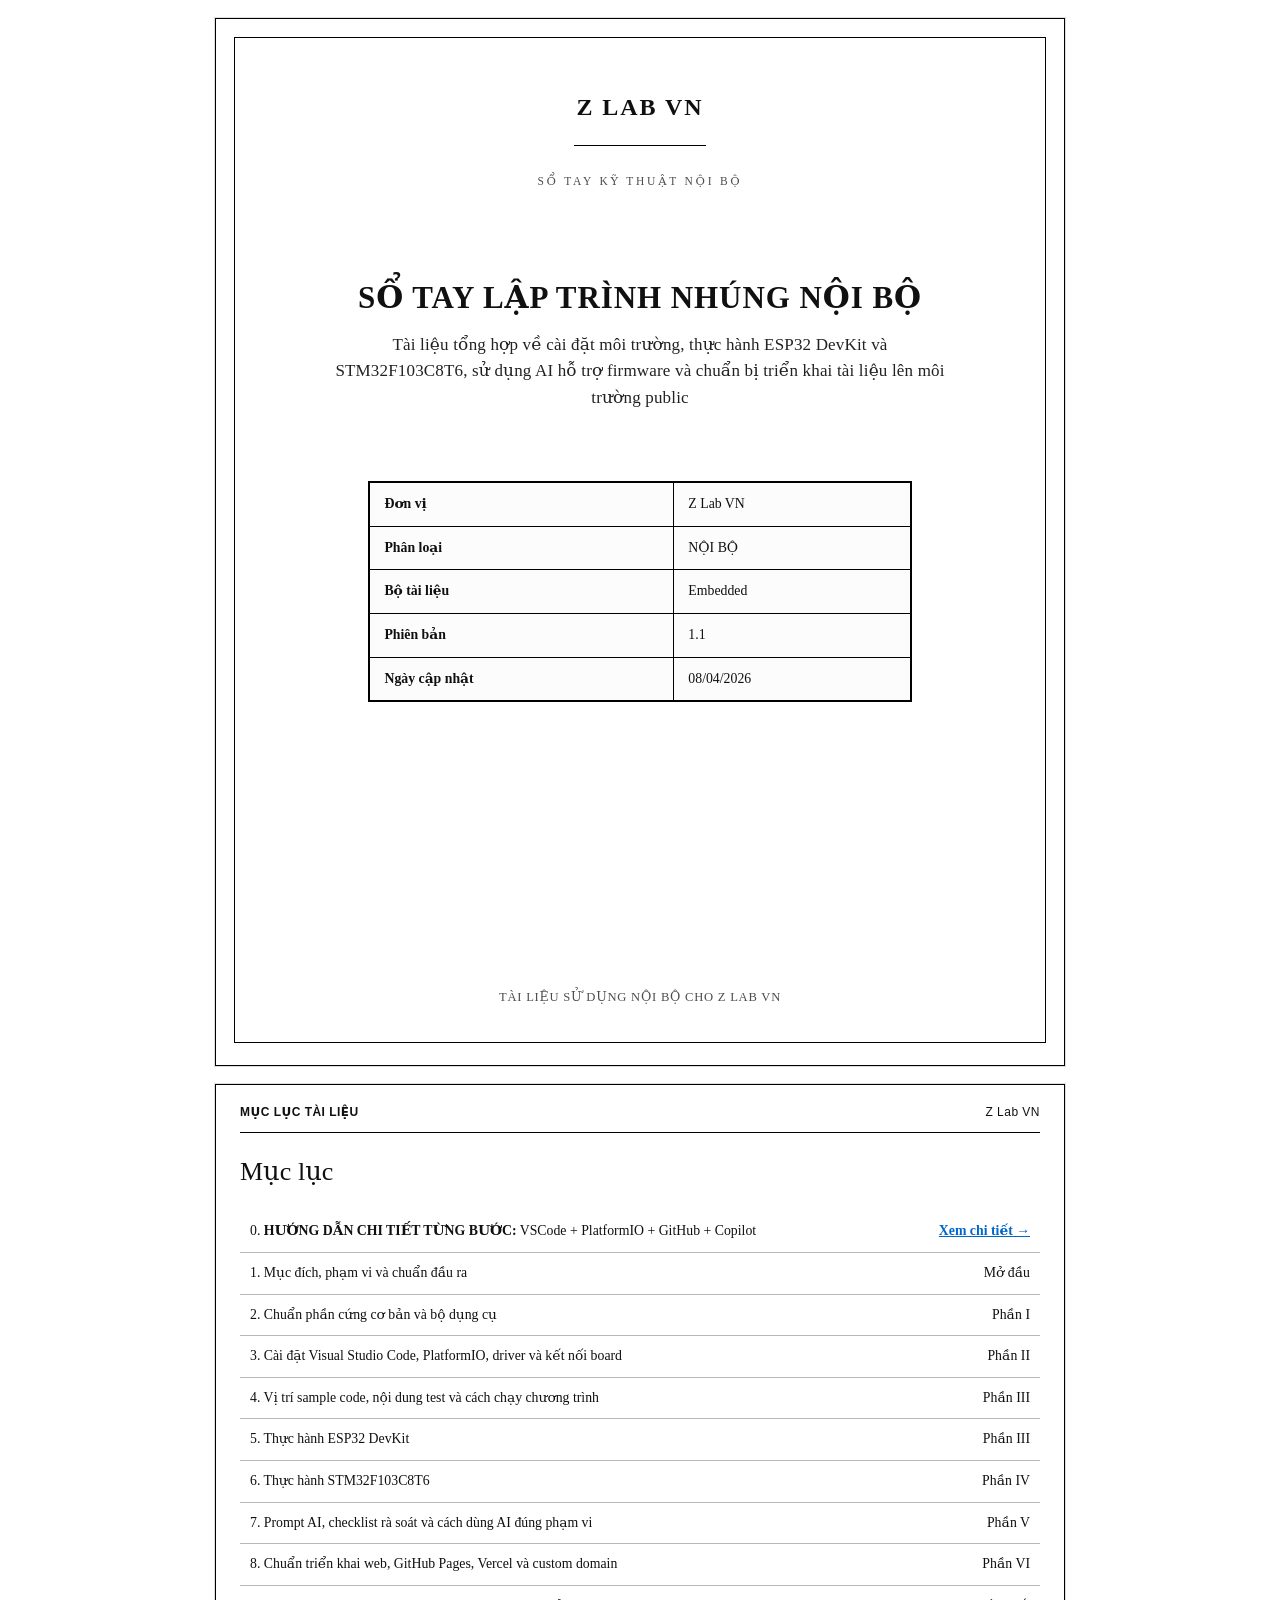
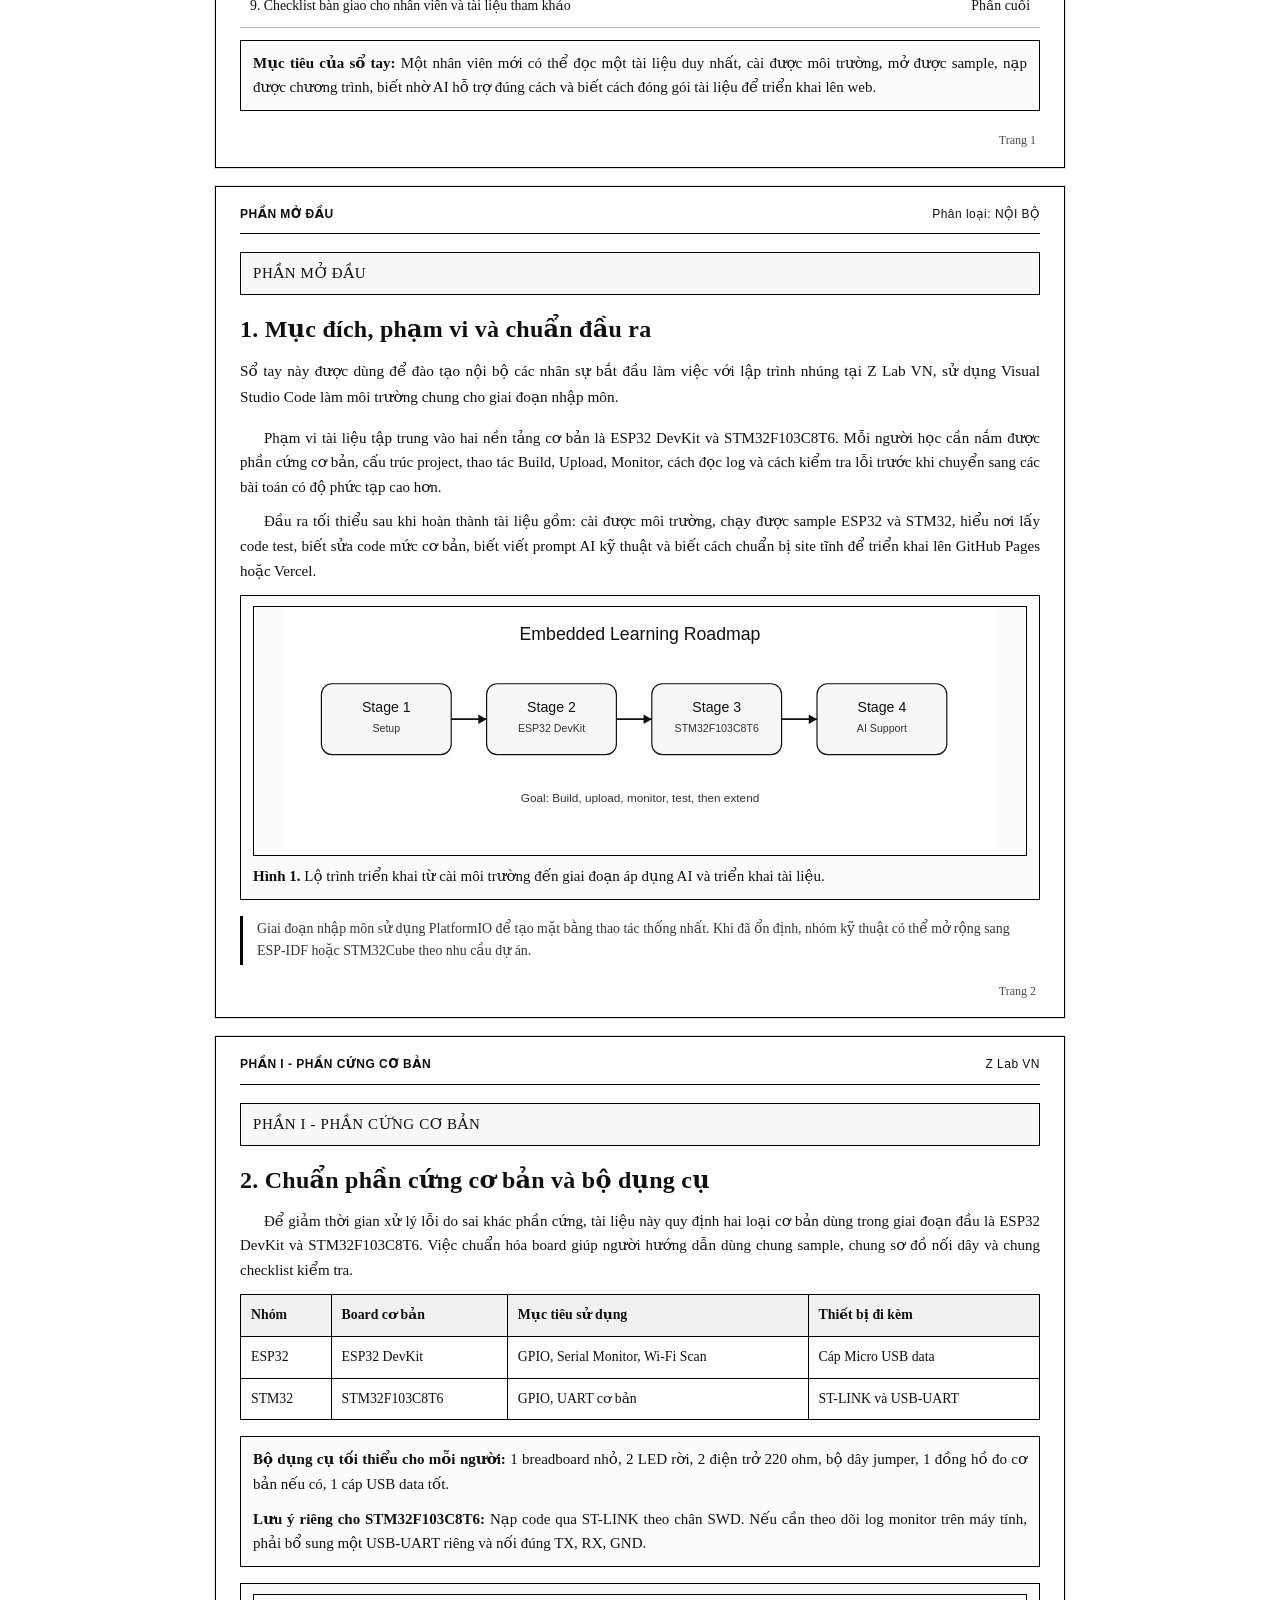
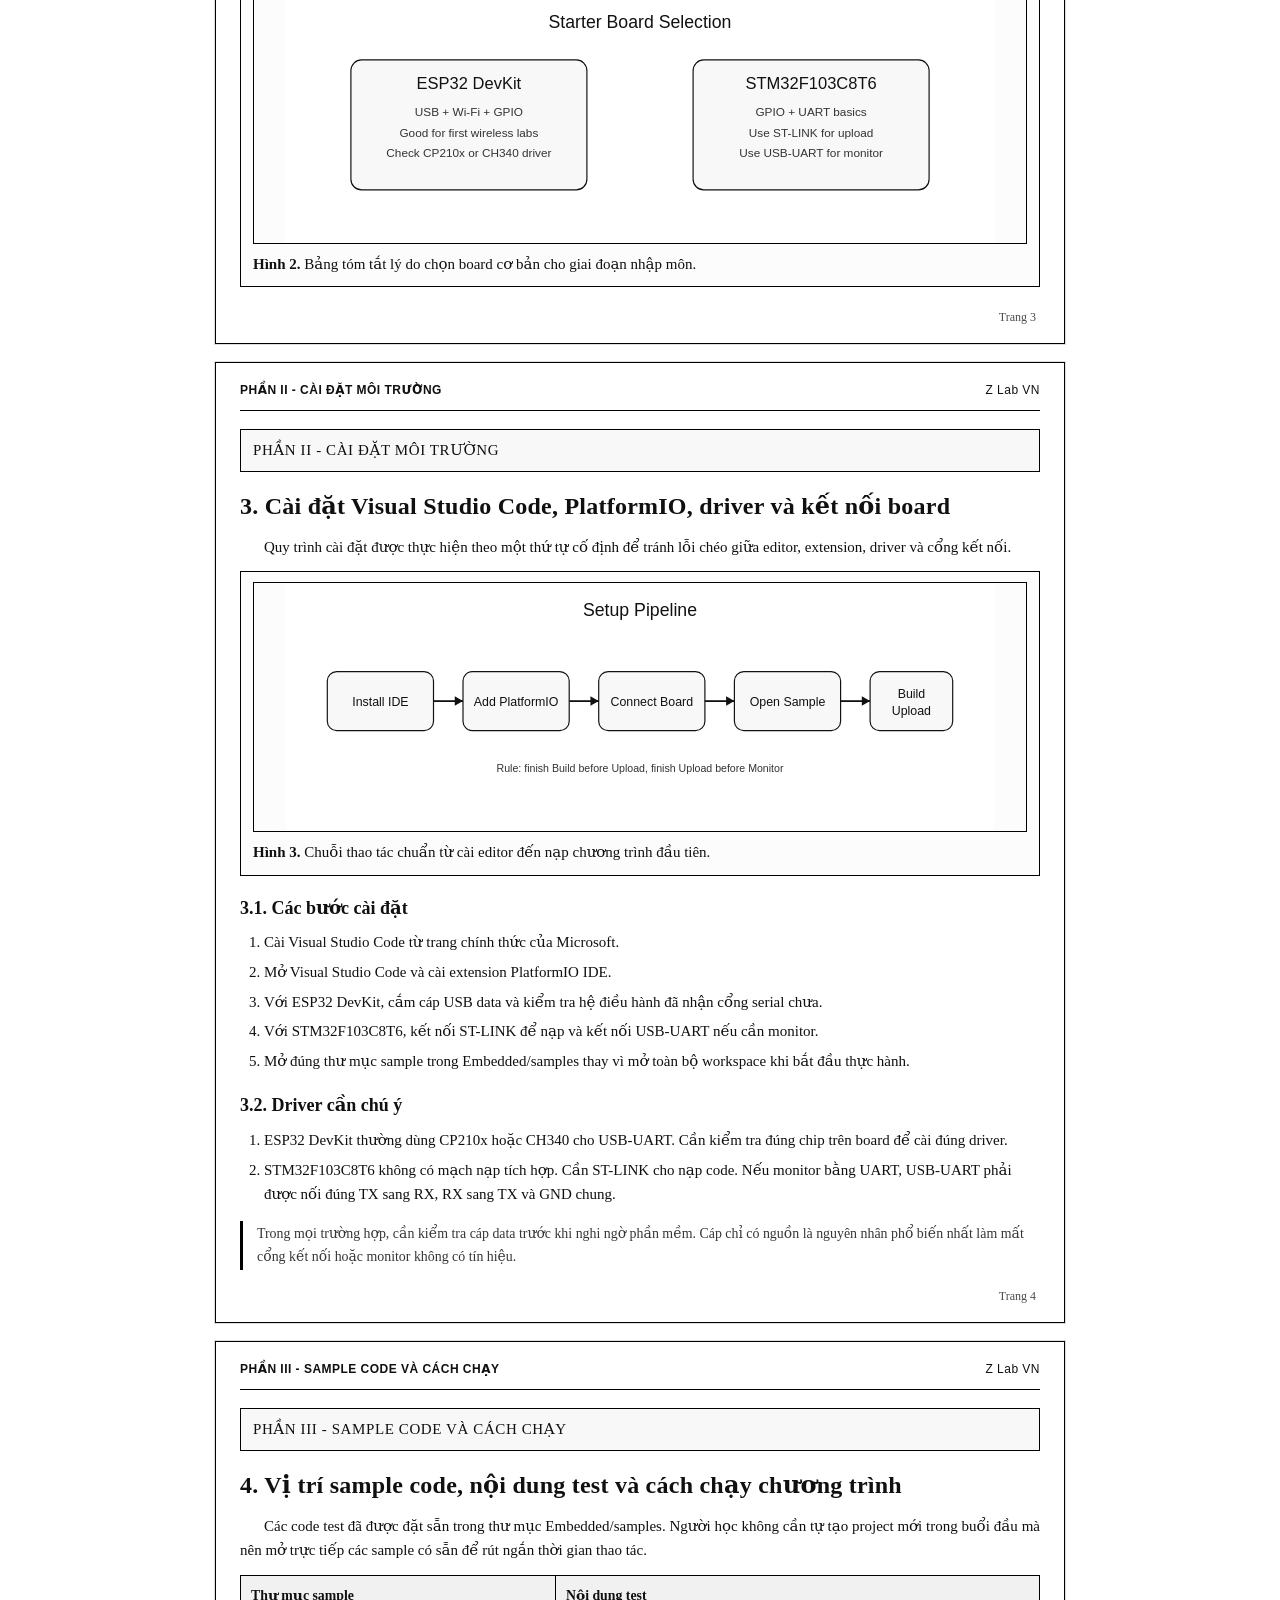
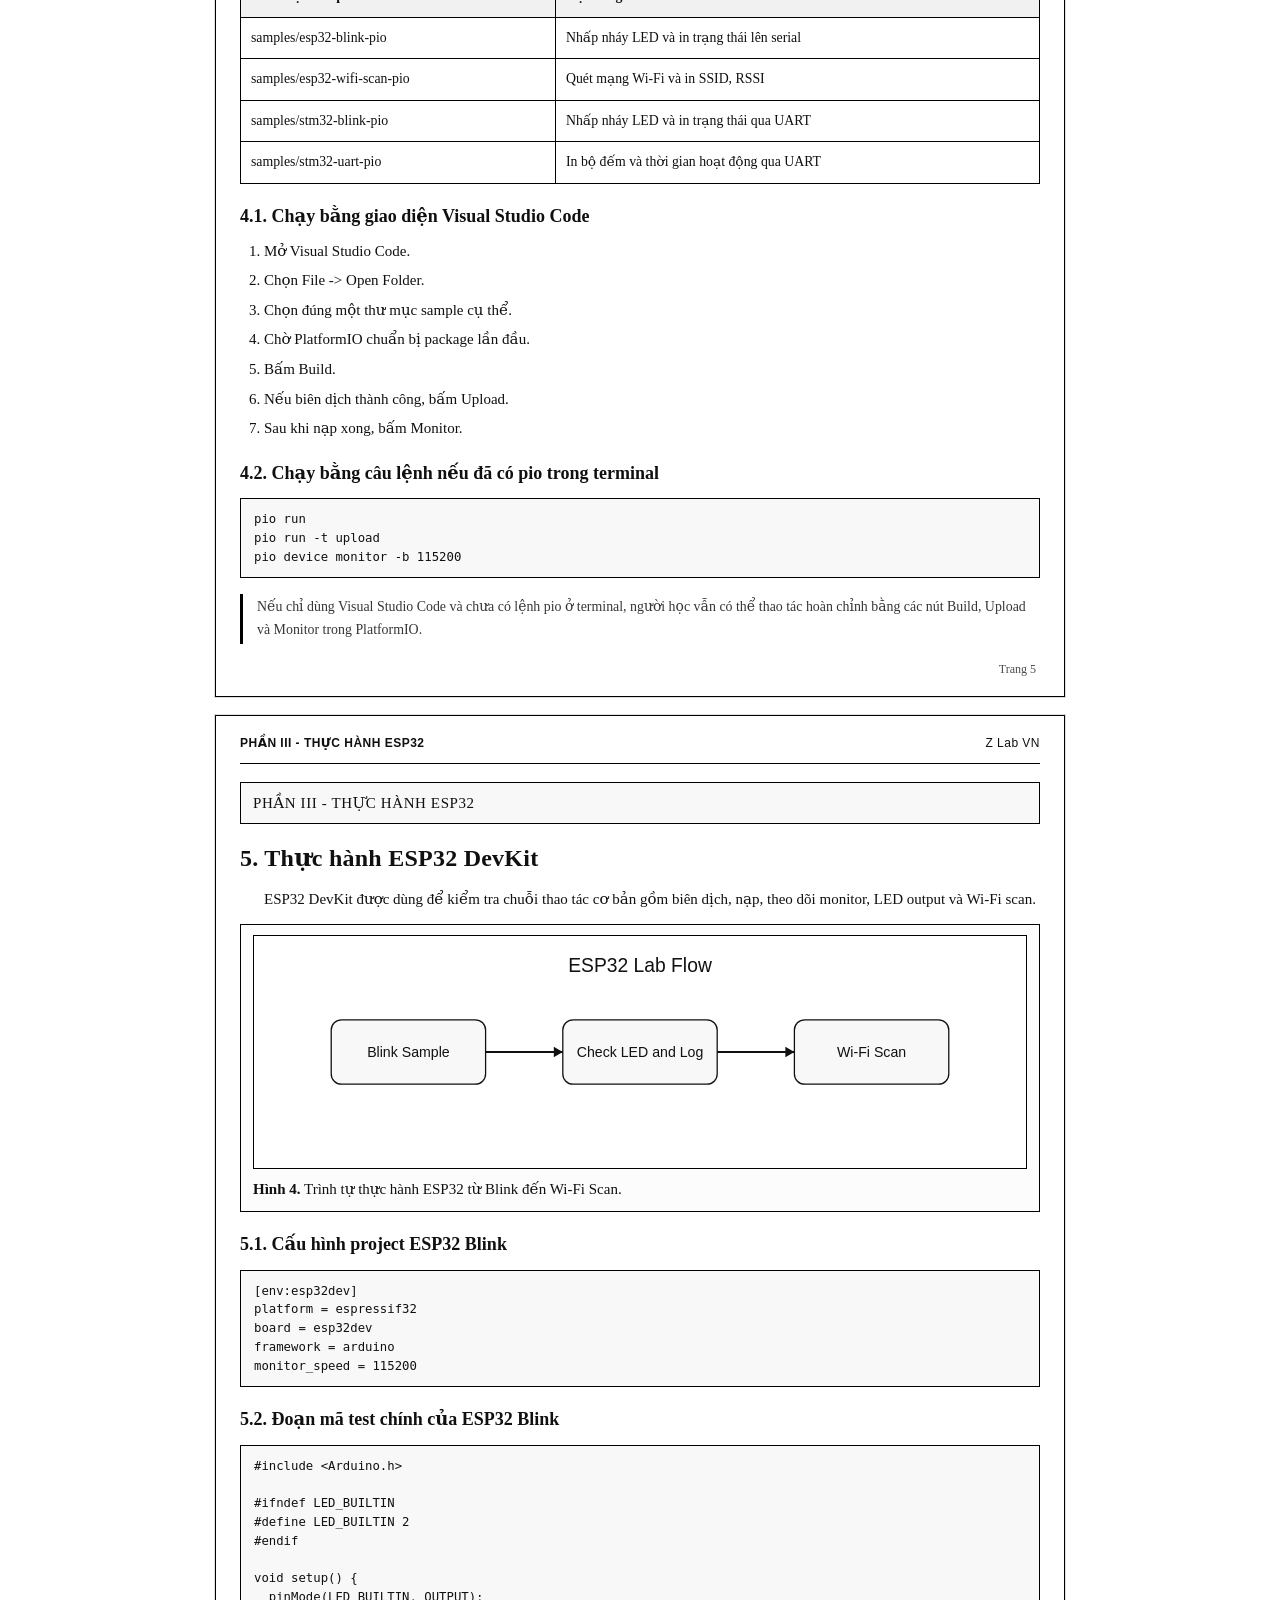
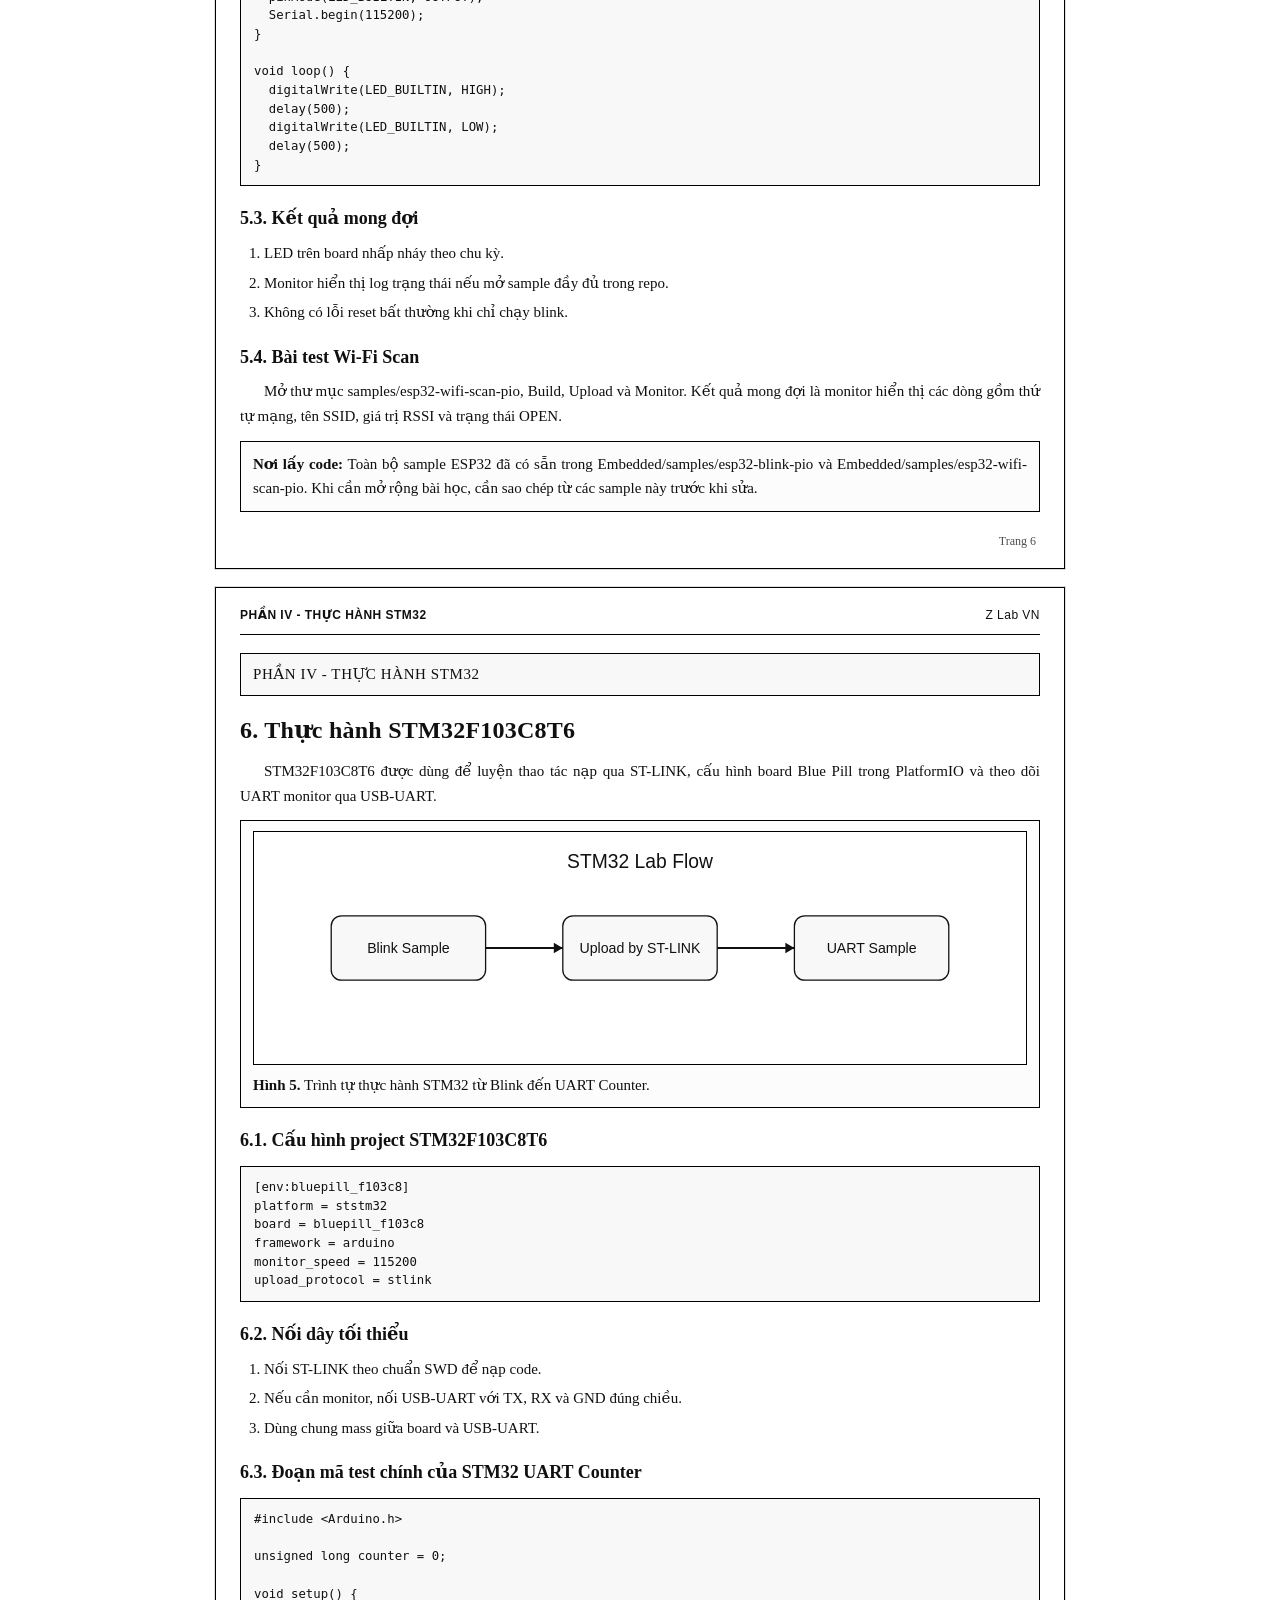
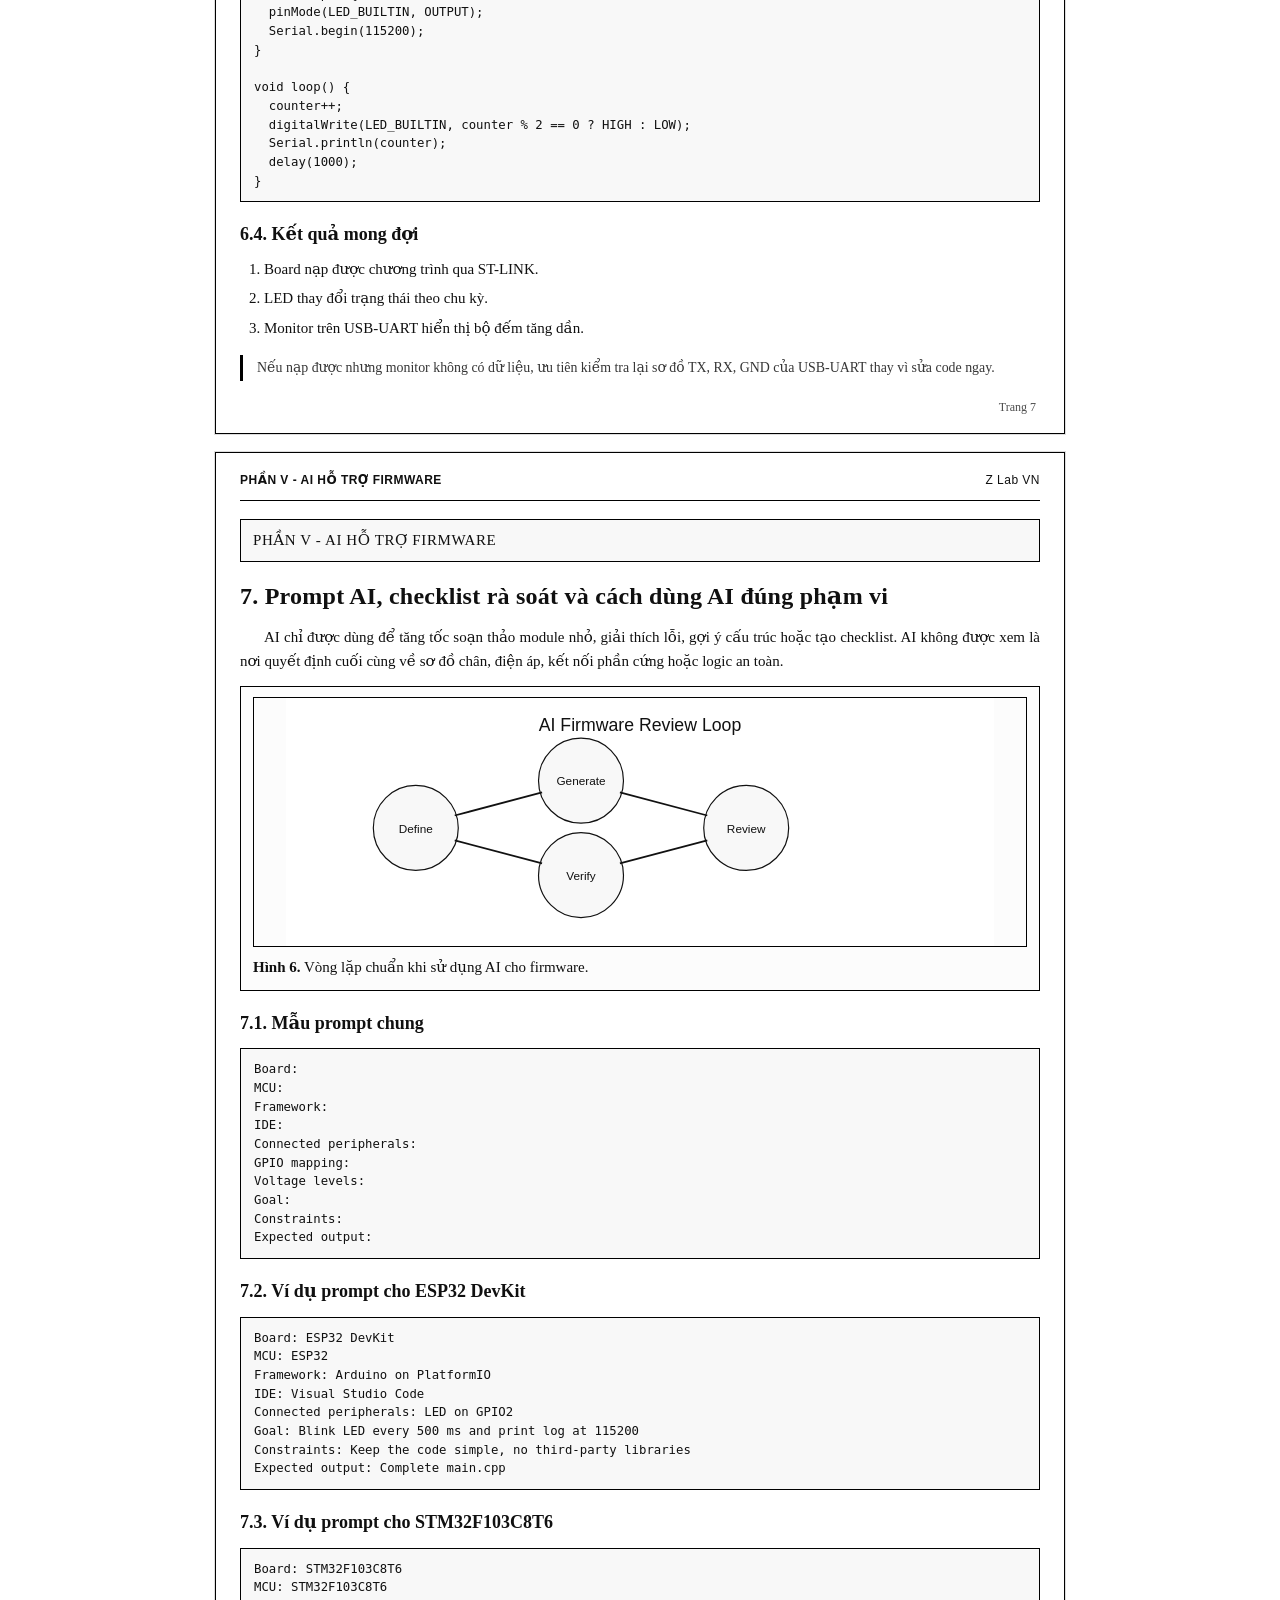
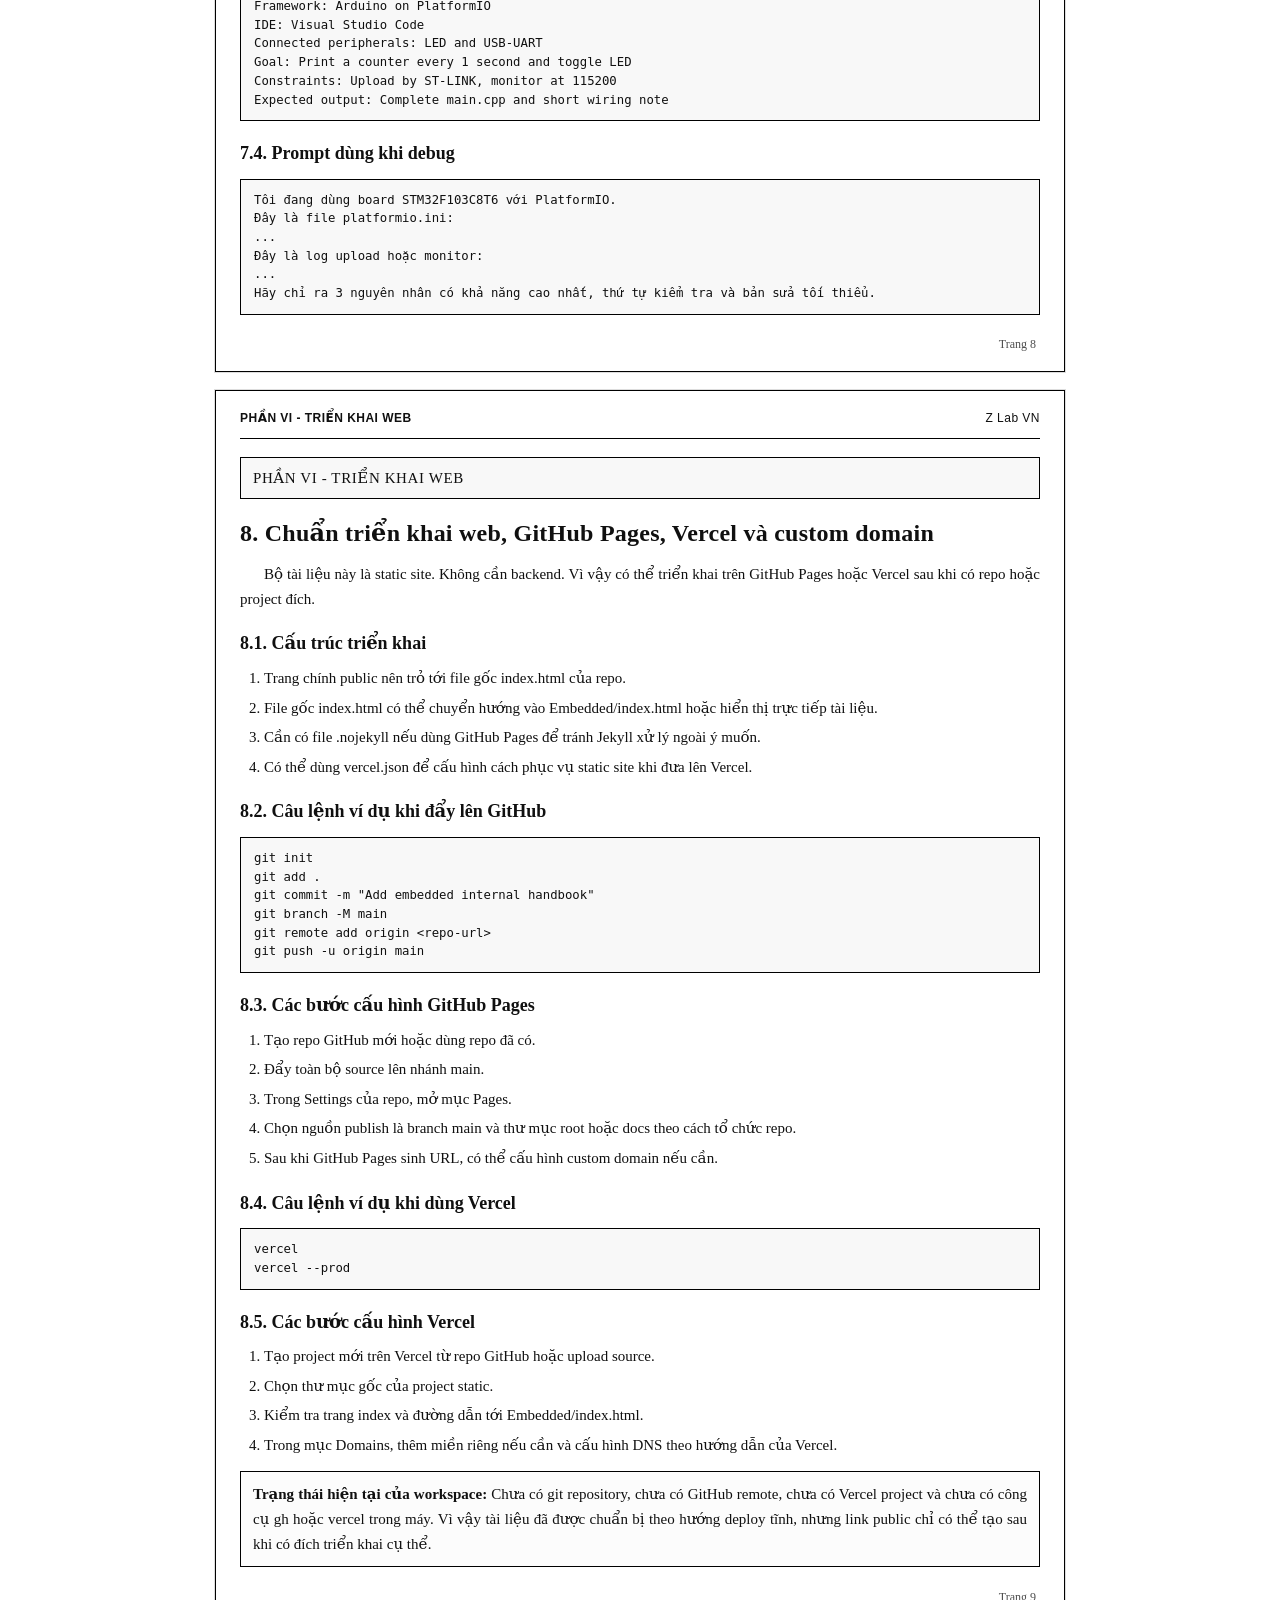
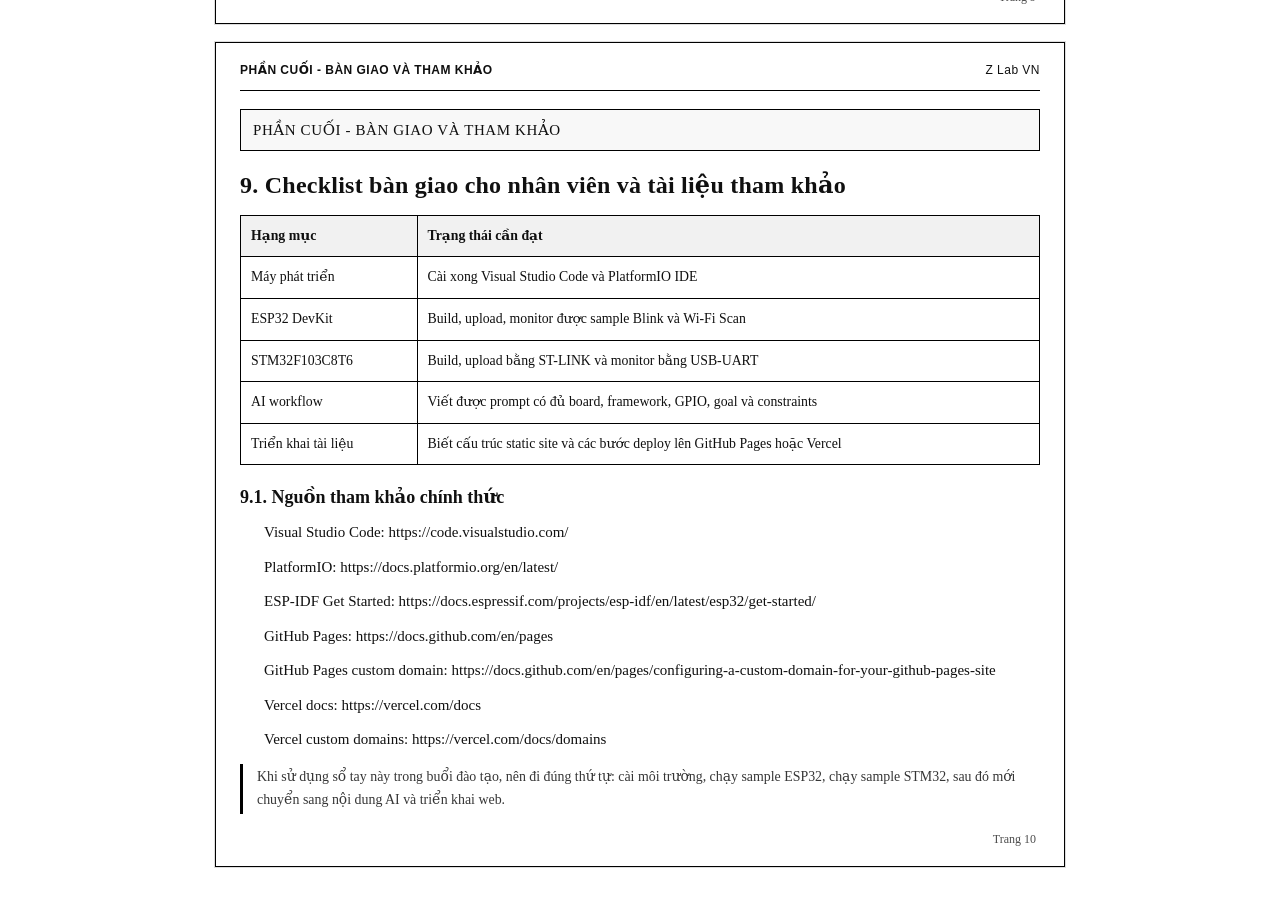
==== Embedded/index.html @ 025e67de "Add detailed step-by-step guide for VSCode, PlatformIO, GitHub, and Copilot AI setup" ====
<!DOCTYPE html>
<html lang="vi">
<head>
  <meta charset="UTF-8" />
  <meta name="viewport" content="width=device-width, initial-scale=1.0" />
  <title>Z Lab VN - Sổ tay lập trình nhúng nội bộ</title>
  <link rel="stylesheet" href="./assets/embedded-doc.css" />
</head>
<body>
  <div class="watermark">Z LAB VN | NỘI BỘ</div>
  <main class="document">
    <section class="cover">
      <div class="cover-frame">
        <div class="cover-top">
          <div class="unit">Z Lab VN</div>
          <div class="line"></div>
          <div class="cover-kicker">Sổ tay kỹ thuật nội bộ</div>
        </div>

        <h1>Sổ tay lập trình nhúng nội bộ</h1>
        <h2>Tài liệu tổng hợp về cài đặt môi trường, thực hành ESP32 DevKit và STM32F103C8T6, sử dụng AI hỗ trợ firmware và chuẩn bị triển khai tài liệu lên môi trường public</h2>

        <div class="cover-box">
          <table>
            <tr>
              <td><strong>Đơn vị</strong></td>
              <td>Z Lab VN</td>
            </tr>
            <tr>
              <td><strong>Phân loại</strong></td>
              <td>NỘI BỘ</td>
            </tr>
            <tr>
              <td><strong>Bộ tài liệu</strong></td>
              <td>Embedded</td>
            </tr>
            <tr>
              <td><strong>Phiên bản</strong></td>
              <td>1.1</td>
            </tr>
            <tr>
              <td><strong>Ngày cập nhật</strong></td>
              <td>08/04/2026</td>
            </tr>
          </table>
        </div>

        <div class="cover-footer">
          Tài liệu sử dụng nội bộ cho Z Lab VN
        </div>
      </div>
    </section>

    <section class="page">
      <div class="header">
        <div class="title">Mục lục tài liệu</div>
        <div>Z Lab VN</div>
      </div>

      <div class="toc-title">Mục lục</div>
      <table class="toc">
        <tr>
          <td>0. <strong>HƯỚNG DẪN CHI TIẾT TỪNG BƯỚC:</strong> VSCode + PlatformIO + GitHub + Copilot</td>
          <td><a href="./04-huong-dan-chi-tiet-vscode-platformio-github.html" style="color: #0066cc; text-decoration: underline;"><strong>Xem chi tiết →</strong></a></td>
        </tr>
        <tr>
          <td>1. Mục đích, phạm vi và chuẩn đầu ra</td>
          <td>Mở đầu</td>
        </tr>
        <tr>
          <td>2. Chuẩn phần cứng cơ bản và bộ dụng cụ</td>
          <td>Phần I</td>
        </tr>
        <tr>
          <td>3. Cài đặt Visual Studio Code, PlatformIO, driver và kết nối board</td>
          <td>Phần II</td>
        </tr>
        <tr>
          <td>4. Vị trí sample code, nội dung test và cách chạy chương trình</td>
          <td>Phần III</td>
        </tr>
        <tr>
          <td>5. Thực hành ESP32 DevKit</td>
          <td>Phần III</td>
        </tr>
        <tr>
          <td>6. Thực hành STM32F103C8T6</td>
          <td>Phần IV</td>
        </tr>
        <tr>
          <td>7. Prompt AI, checklist rà soát và cách dùng AI đúng phạm vi</td>
          <td>Phần V</td>
        </tr>
        <tr>
          <td>8. Chuẩn triển khai web, GitHub Pages, Vercel và custom domain</td>
          <td>Phần VI</td>
        </tr>
        <tr>
          <td>9. Checklist bàn giao cho nhân viên và tài liệu tham khảo</td>
          <td>Phần cuối</td>
        </tr>
      </table>

      <div class="summary-box">
        <p><strong>Mục tiêu của sổ tay:</strong> Một nhân viên mới có thể đọc một tài liệu duy nhất, cài được môi trường, mở được sample, nạp được chương trình, biết nhờ AI hỗ trợ đúng cách và biết cách đóng gói tài liệu để triển khai lên web.</p>
      </div>
    </section>

    <section class="page">
      <div class="header">
        <div class="title">Phần mở đầu</div>
        <div>Phân loại: NỘI BỘ</div>
      </div>

      <div class="section-band">Phần mở đầu</div>

      <h2>1. Mục đích, phạm vi và chuẩn đầu ra</h2>
      <p class="lead">Sổ tay này được dùng để đào tạo nội bộ các nhân sự bắt đầu làm việc với lập trình nhúng tại Z Lab VN, sử dụng Visual Studio Code làm môi trường chung cho giai đoạn nhập môn.</p>
      <p>Phạm vi tài liệu tập trung vào hai nền tảng cơ bản là ESP32 DevKit và STM32F103C8T6. Mỗi người học cần nắm được phần cứng cơ bản, cấu trúc project, thao tác Build, Upload, Monitor, cách đọc log và cách kiểm tra lỗi trước khi chuyển sang các bài toán có độ phức tạp cao hơn.</p>
      <p>Đầu ra tối thiểu sau khi hoàn thành tài liệu gồm: cài được môi trường, chạy được sample ESP32 và STM32, hiểu nơi lấy code test, biết sửa code mức cơ bản, biết viết prompt AI kỹ thuật và biết cách chuẩn bị site tĩnh để triển khai lên GitHub Pages hoặc Vercel.</p>

      <div class="figure-box">
        <img src="./assets/figures/embedded-system-roadmap.svg" alt="Embedded learning roadmap" />
        <p><strong>Hình 1.</strong> Lộ trình triển khai từ cài môi trường đến giai đoạn áp dụng AI và triển khai tài liệu.</p>
      </div>

      <div class="note">
        Giai đoạn nhập môn sử dụng PlatformIO để tạo mặt bằng thao tác thống nhất. Khi đã ổn định, nhóm kỹ thuật có thể mở rộng sang ESP-IDF hoặc STM32Cube theo nhu cầu dự án.
      </div>
    </section>

    <section class="page">
      <div class="header">
        <div class="title">Phần I - Phần cứng cơ bản</div>
        <div>Z Lab VN</div>
      </div>

      <div class="section-band">Phần I - Phần cứng cơ bản</div>

      <h2>2. Chuẩn phần cứng cơ bản và bộ dụng cụ</h2>
      <p>Để giảm thời gian xử lý lỗi do sai khác phần cứng, tài liệu này quy định hai loại cơ bản dùng trong giai đoạn đầu là ESP32 DevKit và STM32F103C8T6. Việc chuẩn hóa board giúp người hướng dẫn dùng chung sample, chung sơ đồ nối dây và chung checklist kiểm tra.</p>

      <table class="table">
        <thead>
          <tr>
            <th>Nhóm</th>
            <th>Board cơ bản</th>
            <th>Mục tiêu sử dụng</th>
            <th>Thiết bị đi kèm</th>
          </tr>
        </thead>
        <tbody>
          <tr>
            <td>ESP32</td>
            <td>ESP32 DevKit</td>
            <td>GPIO, Serial Monitor, Wi-Fi Scan</td>
            <td>Cáp Micro USB data</td>
          </tr>
          <tr>
            <td>STM32</td>
            <td>STM32F103C8T6</td>
            <td>GPIO, UART cơ bản</td>
            <td>ST-LINK và USB-UART</td>
          </tr>
        </tbody>
      </table>

      <div class="summary-box">
        <p><strong>Bộ dụng cụ tối thiểu cho mỗi người:</strong> 1 breadboard nhỏ, 2 LED rời, 2 điện trở 220 ohm, bộ dây jumper, 1 đồng hồ đo cơ bản nếu có, 1 cáp USB data tốt.</p>
        <p><strong>Lưu ý riêng cho STM32F103C8T6:</strong> Nạp code qua ST-LINK theo chân SWD. Nếu cần theo dõi log monitor trên máy tính, phải bổ sung một USB-UART riêng và nối đúng TX, RX, GND.</p>
      </div>

      <div class="figure-box">
        <img src="./assets/figures/board-selection-matrix.svg" alt="Starter board selection" />
        <p><strong>Hình 2.</strong> Bảng tóm tắt lý do chọn board cơ bản cho giai đoạn nhập môn.</p>
      </div>
    </section>

    <section class="page">
      <div class="header">
        <div class="title">Phần II - Cài đặt môi trường</div>
        <div>Z Lab VN</div>
      </div>

      <div class="section-band">Phần II - Cài đặt môi trường</div>

      <h2>3. Cài đặt Visual Studio Code, PlatformIO, driver và kết nối board</h2>
      <p>Quy trình cài đặt được thực hiện theo một thứ tự cố định để tránh lỗi chéo giữa editor, extension, driver và cổng kết nối.</p>

      <div class="figure-box">
        <img src="./assets/figures/setup-pipeline.svg" alt="Setup pipeline" />
        <p><strong>Hình 3.</strong> Chuỗi thao tác chuẩn từ cài editor đến nạp chương trình đầu tiên.</p>
      </div>

      <h3>3.1. Các bước cài đặt</h3>
      <ol>
        <li>Cài Visual Studio Code từ trang chính thức của Microsoft.</li>
        <li>Mở Visual Studio Code và cài extension PlatformIO IDE.</li>
        <li>Với ESP32 DevKit, cắm cáp USB data và kiểm tra hệ điều hành đã nhận cổng serial chưa.</li>
        <li>Với STM32F103C8T6, kết nối ST-LINK để nạp và kết nối USB-UART nếu cần monitor.</li>
        <li>Mở đúng thư mục sample trong Embedded/samples thay vì mở toàn bộ workspace khi bắt đầu thực hành.</li>
      </ol>

      <h3>3.2. Driver cần chú ý</h3>
      <ol>
        <li>ESP32 DevKit thường dùng CP210x hoặc CH340 cho USB-UART. Cần kiểm tra đúng chip trên board để cài đúng driver.</li>
        <li>STM32F103C8T6 không có mạch nạp tích hợp. Cần ST-LINK cho nạp code. Nếu monitor bằng UART, USB-UART phải được nối đúng TX sang RX, RX sang TX và GND chung.</li>
      </ol>

      <div class="note">
        Trong mọi trường hợp, cần kiểm tra cáp data trước khi nghi ngờ phần mềm. Cáp chỉ có nguồn là nguyên nhân phổ biến nhất làm mất cổng kết nối hoặc monitor không có tín hiệu.
      </div>
    </section>

    <section class="page">
      <div class="header">
        <div class="title">Phần III - Sample code và cách chạy</div>
        <div>Z Lab VN</div>
      </div>

      <div class="section-band">Phần III - Sample code và cách chạy</div>

      <h2>4. Vị trí sample code, nội dung test và cách chạy chương trình</h2>
      <p>Các code test đã được đặt sẵn trong thư mục Embedded/samples. Người học không cần tự tạo project mới trong buổi đầu mà nên mở trực tiếp các sample có sẵn để rút ngắn thời gian thao tác.</p>

      <table class="table">
        <thead>
          <tr>
            <th>Thư mục sample</th>
            <th>Nội dung test</th>
          </tr>
        </thead>
        <tbody>
          <tr>
            <td>samples/esp32-blink-pio</td>
            <td>Nhấp nháy LED và in trạng thái lên serial</td>
          </tr>
          <tr>
            <td>samples/esp32-wifi-scan-pio</td>
            <td>Quét mạng Wi-Fi và in SSID, RSSI</td>
          </tr>
          <tr>
            <td>samples/stm32-blink-pio</td>
            <td>Nhấp nháy LED và in trạng thái qua UART</td>
          </tr>
          <tr>
            <td>samples/stm32-uart-pio</td>
            <td>In bộ đếm và thời gian hoạt động qua UART</td>
          </tr>
        </tbody>
      </table>

      <h3>4.1. Chạy bằng giao diện Visual Studio Code</h3>
      <ol>
        <li>Mở Visual Studio Code.</li>
        <li>Chọn File -> Open Folder.</li>
        <li>Chọn đúng một thư mục sample cụ thể.</li>
        <li>Chờ PlatformIO chuẩn bị package lần đầu.</li>
        <li>Bấm Build.</li>
        <li>Nếu biên dịch thành công, bấm Upload.</li>
        <li>Sau khi nạp xong, bấm Monitor.</li>
      </ol>

      <h3>4.2. Chạy bằng câu lệnh nếu đã có pio trong terminal</h3>
      <div class="codebox">pio run
pio run -t upload
pio device monitor -b 115200</div>

      <div class="note">
        Nếu chỉ dùng Visual Studio Code và chưa có lệnh pio ở terminal, người học vẫn có thể thao tác hoàn chỉnh bằng các nút Build, Upload và Monitor trong PlatformIO.
      </div>
    </section>

    <section class="page">
      <div class="header">
        <div class="title">Phần III - Thực hành ESP32</div>
        <div>Z Lab VN</div>
      </div>

      <div class="section-band">Phần III - Thực hành ESP32</div>

      <h2>5. Thực hành ESP32 DevKit</h2>
      <p>ESP32 DevKit được dùng để kiểm tra chuỗi thao tác cơ bản gồm biên dịch, nạp, theo dõi monitor, LED output và Wi-Fi scan.</p>

      <div class="figure-box">
        <img src="./assets/figures/esp32-lab-flow.svg" alt="ESP32 lab flow" />
        <p><strong>Hình 4.</strong> Trình tự thực hành ESP32 từ Blink đến Wi-Fi Scan.</p>
      </div>

      <h3>5.1. Cấu hình project ESP32 Blink</h3>
      <div class="codebox">[env:esp32dev]
platform = espressif32
board = esp32dev
framework = arduino
monitor_speed = 115200</div>

      <h3>5.2. Đoạn mã test chính của ESP32 Blink</h3>
      <div class="codebox">#include &lt;Arduino.h&gt;

#ifndef LED_BUILTIN
#define LED_BUILTIN 2
#endif

void setup() {
  pinMode(LED_BUILTIN, OUTPUT);
  Serial.begin(115200);
}

void loop() {
  digitalWrite(LED_BUILTIN, HIGH);
  delay(500);
  digitalWrite(LED_BUILTIN, LOW);
  delay(500);
}</div>

      <h3>5.3. Kết quả mong đợi</h3>
      <ol>
        <li>LED trên board nhấp nháy theo chu kỳ.</li>
        <li>Monitor hiển thị log trạng thái nếu mở sample đầy đủ trong repo.</li>
        <li>Không có lỗi reset bất thường khi chỉ chạy blink.</li>
      </ol>

      <h3>5.4. Bài test Wi-Fi Scan</h3>
      <p>Mở thư mục samples/esp32-wifi-scan-pio, Build, Upload và Monitor. Kết quả mong đợi là monitor hiển thị các dòng gồm thứ tự mạng, tên SSID, giá trị RSSI và trạng thái OPEN.</p>

      <div class="summary-box">
        <p><strong>Nơi lấy code:</strong> Toàn bộ sample ESP32 đã có sẵn trong Embedded/samples/esp32-blink-pio và Embedded/samples/esp32-wifi-scan-pio. Khi cần mở rộng bài học, cần sao chép từ các sample này trước khi sửa.</p>
      </div>
    </section>

    <section class="page">
      <div class="header">
        <div class="title">Phần IV - Thực hành STM32</div>
        <div>Z Lab VN</div>
      </div>

      <div class="section-band">Phần IV - Thực hành STM32</div>

      <h2>6. Thực hành STM32F103C8T6</h2>
      <p>STM32F103C8T6 được dùng để luyện thao tác nạp qua ST-LINK, cấu hình board Blue Pill trong PlatformIO và theo dõi UART monitor qua USB-UART.</p>

      <div class="figure-box">
        <img src="./assets/figures/stm32-lab-flow.svg" alt="STM32 lab flow" />
        <p><strong>Hình 5.</strong> Trình tự thực hành STM32 từ Blink đến UART Counter.</p>
      </div>

      <h3>6.1. Cấu hình project STM32F103C8T6</h3>
      <div class="codebox">[env:bluepill_f103c8]
platform = ststm32
board = bluepill_f103c8
framework = arduino
monitor_speed = 115200
upload_protocol = stlink</div>

      <h3>6.2. Nối dây tối thiểu</h3>
      <ol>
        <li>Nối ST-LINK theo chuẩn SWD để nạp code.</li>
        <li>Nếu cần monitor, nối USB-UART với TX, RX và GND đúng chiều.</li>
        <li>Dùng chung mass giữa board và USB-UART.</li>
      </ol>

      <h3>6.3. Đoạn mã test chính của STM32 UART Counter</h3>
      <div class="codebox">#include &lt;Arduino.h&gt;

unsigned long counter = 0;

void setup() {
  pinMode(LED_BUILTIN, OUTPUT);
  Serial.begin(115200);
}

void loop() {
  counter++;
  digitalWrite(LED_BUILTIN, counter % 2 == 0 ? HIGH : LOW);
  Serial.println(counter);
  delay(1000);
}</div>

      <h3>6.4. Kết quả mong đợi</h3>
      <ol>
        <li>Board nạp được chương trình qua ST-LINK.</li>
        <li>LED thay đổi trạng thái theo chu kỳ.</li>
        <li>Monitor trên USB-UART hiển thị bộ đếm tăng dần.</li>
      </ol>

      <div class="note">
        Nếu nạp được nhưng monitor không có dữ liệu, ưu tiên kiểm tra lại sơ đồ TX, RX, GND của USB-UART thay vì sửa code ngay.
      </div>
    </section>

    <section class="page">
      <div class="header">
        <div class="title">Phần V - AI hỗ trợ firmware</div>
        <div>Z Lab VN</div>
      </div>

      <div class="section-band">Phần V - AI hỗ trợ firmware</div>

      <h2>7. Prompt AI, checklist rà soát và cách dùng AI đúng phạm vi</h2>
      <p>AI chỉ được dùng để tăng tốc soạn thảo module nhỏ, giải thích lỗi, gợi ý cấu trúc hoặc tạo checklist. AI không được xem là nơi quyết định cuối cùng về sơ đồ chân, điện áp, kết nối phần cứng hoặc logic an toàn.</p>

      <div class="figure-box">
        <img src="./assets/figures/ai-firmware-loop.svg" alt="AI firmware loop" />
        <p><strong>Hình 6.</strong> Vòng lặp chuẩn khi sử dụng AI cho firmware.</p>
      </div>

      <h3>7.1. Mẫu prompt chung</h3>
      <div class="codebox">Board:
MCU:
Framework:
IDE:
Connected peripherals:
GPIO mapping:
Voltage levels:
Goal:
Constraints:
Expected output:</div>

      <h3>7.2. Ví dụ prompt cho ESP32 DevKit</h3>
      <div class="codebox">Board: ESP32 DevKit
MCU: ESP32
Framework: Arduino on PlatformIO
IDE: Visual Studio Code
Connected peripherals: LED on GPIO2
Goal: Blink LED every 500 ms and print log at 115200
Constraints: Keep the code simple, no third-party libraries
Expected output: Complete main.cpp</div>

      <h3>7.3. Ví dụ prompt cho STM32F103C8T6</h3>
      <div class="codebox">Board: STM32F103C8T6
MCU: STM32F103C8T6
Framework: Arduino on PlatformIO
IDE: Visual Studio Code
Connected peripherals: LED and USB-UART
Goal: Print a counter every 1 second and toggle LED
Constraints: Upload by ST-LINK, monitor at 115200
Expected output: Complete main.cpp and short wiring note</div>

      <h3>7.4. Prompt dùng khi debug</h3>
      <div class="codebox">Tôi đang dùng board STM32F103C8T6 với PlatformIO.
Đây là file platformio.ini:
...
Đây là log upload hoặc monitor:
...
Hãy chỉ ra 3 nguyên nhân có khả năng cao nhất, thứ tự kiểm tra và bản sửa tối thiểu.</div>
    </section>

    <section class="page">
      <div class="header">
        <div class="title">Phần VI - Triển khai web</div>
        <div>Z Lab VN</div>
      </div>

      <div class="section-band">Phần VI - Triển khai web</div>

      <h2>8. Chuẩn triển khai web, GitHub Pages, Vercel và custom domain</h2>
      <p>Bộ tài liệu này là static site. Không cần backend. Vì vậy có thể triển khai trên GitHub Pages hoặc Vercel sau khi có repo hoặc project đích.</p>

      <h3>8.1. Cấu trúc triển khai</h3>
      <ol>
        <li>Trang chính public nên trỏ tới file gốc index.html của repo.</li>
        <li>File gốc index.html có thể chuyển hướng vào Embedded/index.html hoặc hiển thị trực tiếp tài liệu.</li>
        <li>Cần có file .nojekyll nếu dùng GitHub Pages để tránh Jekyll xử lý ngoài ý muốn.</li>
        <li>Có thể dùng vercel.json để cấu hình cách phục vụ static site khi đưa lên Vercel.</li>
      </ol>

      <h3>8.2. Câu lệnh ví dụ khi đẩy lên GitHub</h3>
      <div class="codebox">git init
git add .
git commit -m "Add embedded internal handbook"
git branch -M main
git remote add origin &lt;repo-url&gt;
git push -u origin main</div>

      <h3>8.3. Các bước cấu hình GitHub Pages</h3>
      <ol>
        <li>Tạo repo GitHub mới hoặc dùng repo đã có.</li>
        <li>Đẩy toàn bộ source lên nhánh main.</li>
        <li>Trong Settings của repo, mở mục Pages.</li>
        <li>Chọn nguồn publish là branch main và thư mục root hoặc docs theo cách tổ chức repo.</li>
        <li>Sau khi GitHub Pages sinh URL, có thể cấu hình custom domain nếu cần.</li>
      </ol>

      <h3>8.4. Câu lệnh ví dụ khi dùng Vercel</h3>
      <div class="codebox">vercel
vercel --prod</div>

      <h3>8.5. Các bước cấu hình Vercel</h3>
      <ol>
        <li>Tạo project mới trên Vercel từ repo GitHub hoặc upload source.</li>
        <li>Chọn thư mục gốc của project static.</li>
        <li>Kiểm tra trang index và đường dẫn tới Embedded/index.html.</li>
        <li>Trong mục Domains, thêm miền riêng nếu cần và cấu hình DNS theo hướng dẫn của Vercel.</li>
      </ol>

      <div class="summary-box">
        <p><strong>Trạng thái hiện tại của workspace:</strong> Chưa có git repository, chưa có GitHub remote, chưa có Vercel project và chưa có công cụ gh hoặc vercel trong máy. Vì vậy tài liệu đã được chuẩn bị theo hướng deploy tĩnh, nhưng link public chỉ có thể tạo sau khi có đích triển khai cụ thể.</p>
      </div>
    </section>

    <section class="page">
      <div class="header">
        <div class="title">Phần cuối - Bàn giao và tham khảo</div>
        <div>Z Lab VN</div>
      </div>

      <div class="section-band">Phần cuối - Bàn giao và tham khảo</div>

      <h2>9. Checklist bàn giao cho nhân viên và tài liệu tham khảo</h2>
      <table class="table">
        <thead>
          <tr>
            <th>Hạng mục</th>
            <th>Trạng thái cần đạt</th>
          </tr>
        </thead>
        <tbody>
          <tr>
            <td>Máy phát triển</td>
            <td>Cài xong Visual Studio Code và PlatformIO IDE</td>
          </tr>
          <tr>
            <td>ESP32 DevKit</td>
            <td>Build, upload, monitor được sample Blink và Wi-Fi Scan</td>
          </tr>
          <tr>
            <td>STM32F103C8T6</td>
            <td>Build, upload bằng ST-LINK và monitor bằng USB-UART</td>
          </tr>
          <tr>
            <td>AI workflow</td>
            <td>Viết được prompt có đủ board, framework, GPIO, goal và constraints</td>
          </tr>
          <tr>
            <td>Triển khai tài liệu</td>
            <td>Biết cấu trúc static site và các bước deploy lên GitHub Pages hoặc Vercel</td>
          </tr>
        </tbody>
      </table>

      <h3>9.1. Nguồn tham khảo chính thức</h3>
      <p>Visual Studio Code: https://code.visualstudio.com/</p>
      <p>PlatformIO: https://docs.platformio.org/en/latest/</p>
      <p>ESP-IDF Get Started: https://docs.espressif.com/projects/esp-idf/en/latest/esp32/get-started/</p>
      <p>GitHub Pages: https://docs.github.com/en/pages</p>
      <p>GitHub Pages custom domain: https://docs.github.com/en/pages/configuring-a-custom-domain-for-your-github-pages-site</p>
      <p>Vercel docs: https://vercel.com/docs</p>
      <p>Vercel custom domains: https://vercel.com/docs/domains</p>

      <div class="note">
        Khi sử dụng sổ tay này trong buổi đào tạo, nên đi đúng thứ tự: cài môi trường, chạy sample ESP32, chạy sample STM32, sau đó mới chuyển sang nội dung AI và triển khai web.
      </div>
    </section>
  </main>
</body>
</html>
---- Embedded/assets/embedded-doc.css ----
@page {
  size: A4;
  margin: 16mm 15mm 18mm 15mm;
}

:root {
  --ink: #101010;
  --muted: #4d4d4d;
  --line: #7a7a7a;
  --line-soft: #b8b8b8;
  --light: #f1f1f1;
  --lighter: #f8f8f8;
  --paper: #ffffff;
}

* {
  box-sizing: border-box;
}

html,
body {
  margin: 0;
  padding: 0;
  background: #ffffff;
  color: var(--ink);
  font-family: "Liberation Serif", "DejaVu Serif", Georgia, serif;
  font-size: 14.8px;
  line-height: 1.64;
}

body {
  counter-reset: page;
}

.watermark {
  position: fixed;
  top: 46%;
  left: 50%;
  transform: translate(-50%, -50%) rotate(-30deg);
  font-size: 78px;
  font-weight: 700;
  letter-spacing: 9px;
  color: rgba(0, 0, 0, 0.04);
  z-index: 0;
  pointer-events: none;
  white-space: nowrap;
}

.document {
  position: relative;
  z-index: 1;
  max-width: 850px;
  margin: 0 auto;
  padding: 18px 0 44px;
}

.cover {
  min-height: 1048px;
  padding: 18px;
  border: 1.8px solid #000000;
  page-break-after: always;
  position: relative;
  background: #ffffff;
}

.cover-frame {
  min-height: 1006px;
  border: 1px solid #000000;
  padding: 28px 38px 30px;
  position: relative;
}

.cover-top {
  text-align: center;
  margin-top: 22px;
}

.cover-top .unit {
  font-family: "Liberation Serif", "DejaVu Serif", Georgia, serif;
  font-size: 24px;
  font-weight: 700;
  letter-spacing: 0.08em;
  text-transform: uppercase;
}

.cover-top .line {
  width: 132px;
  height: 1px;
  background: #000000;
  margin: 18px auto 26px;
}

.cover-kicker {
  text-align: center;
  font-size: 11.5px;
  letter-spacing: 0.24em;
  text-transform: uppercase;
  color: var(--muted);
}

.cover h1 {
  margin: 88px 0 14px;
  text-align: center;
  font-family: "Liberation Serif", "DejaVu Serif", Georgia, serif;
  font-size: 31px;
  line-height: 1.24;
  letter-spacing: 0.03em;
  text-transform: uppercase;
}

.cover h2 {
  margin: 0;
  text-align: center;
  font-family: "Liberation Serif", "DejaVu Serif", Georgia, serif;
  font-size: 17px;
  font-weight: 400;
  line-height: 1.56;
  color: #222222;
  max-width: 610px;
  margin-left: auto;
  margin-right: auto;
}

.cover-box {
  width: 74%;
  margin: 70px auto 0;
  border: 1px solid #000000;
  border-collapse: collapse;
  background: #fcfcfc;
}

.cover-box table {
  width: 100%;
  border-collapse: collapse;
}

.cover-box td {
  border: 1px solid #000000;
  padding: 10px 14px;
  font-size: 13.8px;
}

.cover-footer {
  position: absolute;
  left: 42px;
  right: 42px;
  bottom: 34px;
  text-align: center;
  font-size: 12.6px;
  color: var(--muted);
  letter-spacing: 0.06em;
  text-transform: uppercase;
}

.page {
  position: relative;
  border: 1px solid #000000;
  padding: 18px 24px 40px;
  margin-top: 18px;
  page-break-after: always;
  background: var(--paper);
  counter-increment: page;
}

.page:last-child {
  page-break-after: auto;
}

.page::after {
  content: "Trang " counter(page);
  position: absolute;
  right: 28px;
  bottom: 16px;
  font-size: 12px;
  color: var(--muted);
}

.header {
  display: flex;
  justify-content: space-between;
  align-items: end;
  border-bottom: 1px solid #000000;
  padding-bottom: 9px;
  margin-bottom: 18px;
  font-size: 12px;
  letter-spacing: 0.04em;
  font-family: "Liberation Sans", "DejaVu Sans", Arial, sans-serif;
}

.header .title {
  font-weight: 700;
  text-transform: uppercase;
}

h2 {
  margin: 0 0 13px;
  font-family: "Liberation Serif", "DejaVu Serif", Georgia, serif;
  font-size: 24px;
  line-height: 1.34;
  letter-spacing: 0.01em;
}

h3 {
  margin: 20px 0 9px;
  font-family: "Liberation Serif", "DejaVu Serif", Georgia, serif;
  font-size: 18px;
  line-height: 1.42;
}

h4 {
  margin: 16px 0 8px;
  font-family: "Liberation Serif", "DejaVu Serif", Georgia, serif;
  font-size: 16px;
  line-height: 1.42;
}

p {
  margin: 0 0 10px;
  text-align: justify;
  text-indent: 1.6em;
  widows: 3;
  orphans: 3;
}

ul,
ol {
  margin: 8px 0 14px 24px;
  padding: 0;
}

li {
  margin: 5px 0;
  widows: 2;
  orphans: 2;
}

.lead {
  margin-bottom: 16px;
  font-size: 15.3px;
  line-height: 1.68;
  text-indent: 0;
}

.table {
  width: 100%;
  border-collapse: collapse;
  margin: 12px 0 16px;
  font-size: 13.8px;
  break-inside: avoid-page;
  page-break-inside: avoid;
}

.table th,
.table td {
  border: 1px solid #000000;
  padding: 9px 10px;
  vertical-align: top;
}

.table th {
  background: var(--light);
  text-align: left;
  font-weight: 700;
  font-family: "Liberation Serif", "DejaVu Serif", Georgia, serif;
}

.codebox {
  border: 1px solid #000000;
  background: var(--lighter);
  padding: 11px 13px;
  margin: 12px 0 16px;
  font-family: "DejaVu Sans Mono", "Liberation Mono", monospace;
  font-size: 12.3px;
  line-height: 1.52;
  white-space: pre-wrap;
  overflow-wrap: anywhere;
  break-inside: avoid-page;
  page-break-inside: avoid;
}

.note {
  border-left: 3px solid #000000;
  padding: 2px 0 2px 14px;
  margin: 12px 0;
  color: #363636;
  font-size: 13.9px;
  break-inside: avoid-page;
  page-break-inside: avoid;
}

.toc-title {
  font-family: "Liberation Serif", "DejaVu Serif", Georgia, serif;
  font-size: 26px;
  margin-bottom: 18px;
}

.toc {
  width: 100%;
  border-collapse: collapse;
  margin-top: 8px;
  font-size: 13.8px;
}

.toc td {
  padding: 9px 10px;
  border-bottom: 1px solid var(--line-soft);
  vertical-align: top;
}

.toc td:last-child {
  width: 110px;
  text-align: right;
  white-space: nowrap;
}

.section-band {
  margin: 0 0 18px;
  padding: 8px 12px;
  border: 1px solid #000000;
  background: var(--lighter);
  font-family: "Liberation Serif", "DejaVu Serif", Georgia, serif;
  font-size: 15px;
  text-transform: uppercase;
  letter-spacing: 0.04em;
}

.summary-box,
.figure-box {
  border: 1px solid #000000;
  padding: 10px 12px;
  margin: 12px 0 16px;
  background: #fcfcfc;
  break-inside: avoid-page;
  page-break-inside: avoid;
}

.summary-box p:last-child,
.figure-box p:last-child {
  margin-bottom: 0;
}

.summary-box p,
.note p,
.figure-box p {
  text-indent: 0;
}

.figure-box img {
  width: 100%;
  display: block;
  border: 1px solid #000000;
  margin-bottom: 8px;
  max-height: 250px;
  object-fit: contain;
}

h2,
h3,
h4 {
  break-after: avoid-page;
  page-break-after: avoid;
}

h2 + p,
h3 + p,
h3 + ol,
h3 + ul {
  page-break-before: avoid;
}

ul,
ol,
figure,
.figure-box,
.summary-box,
.note,
.codebox {
  break-inside: avoid-page;
  page-break-inside: avoid;
}

.page-break-before {
  page-break-before: always;
}

@media screen {
  body {
    font-size: 15px;
  }

  .page,
  .cover {
    box-shadow: 0 0 0 1px #dddddd;
  }
}

@media print {
  .document {
    max-width: none;
    margin: 0;
    padding: 0;
  }
}
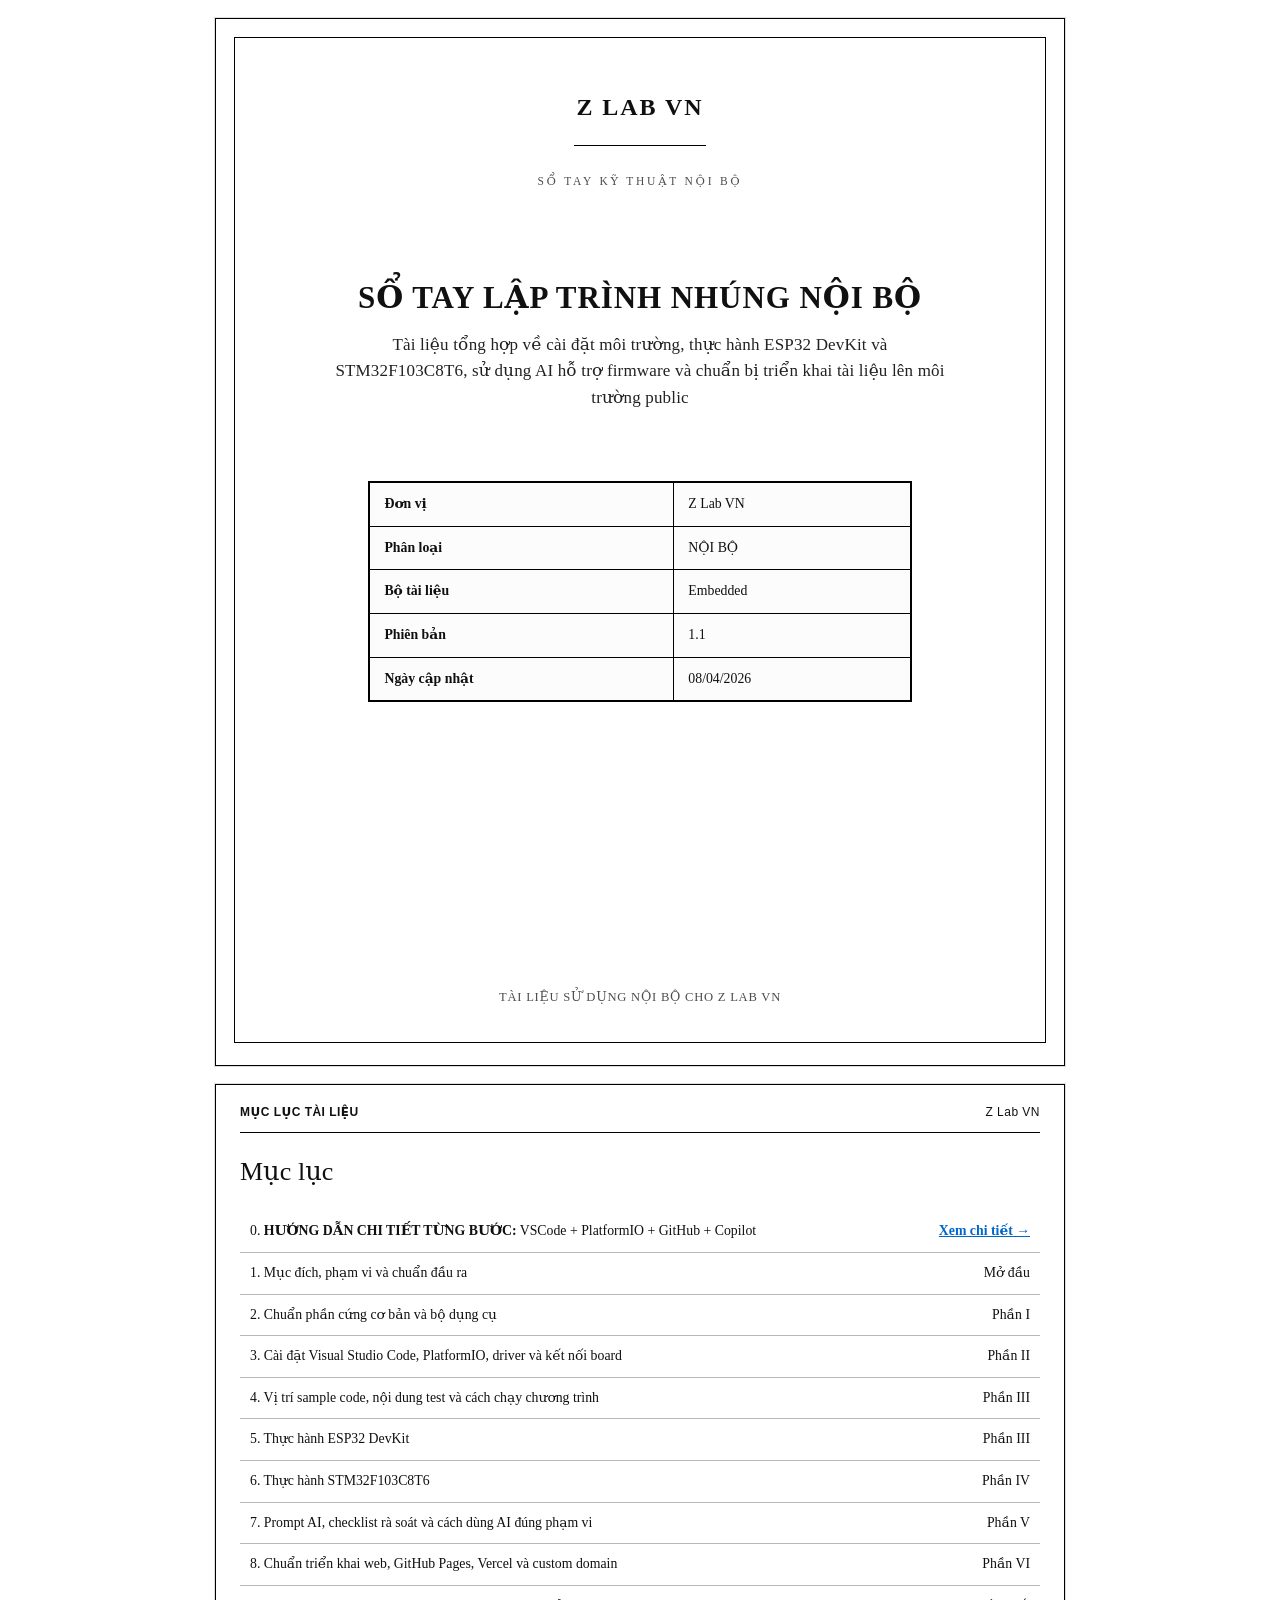
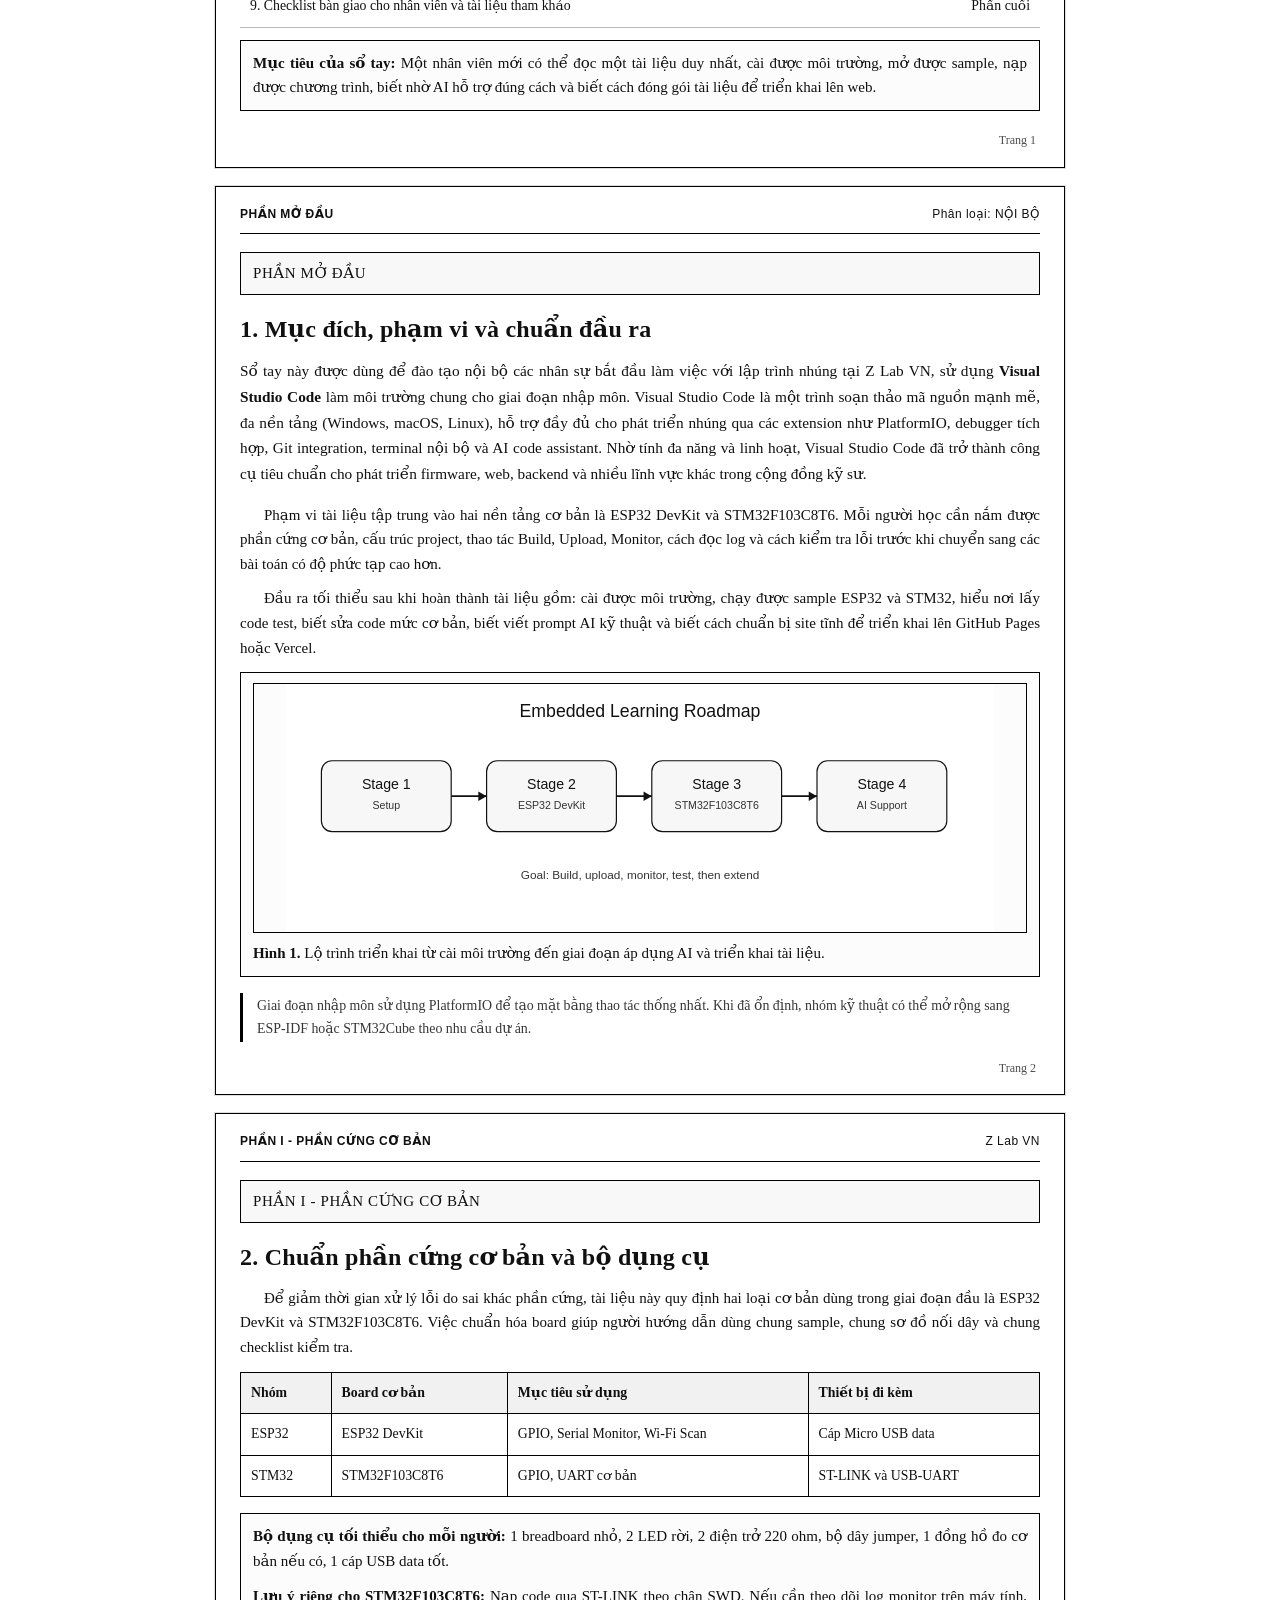
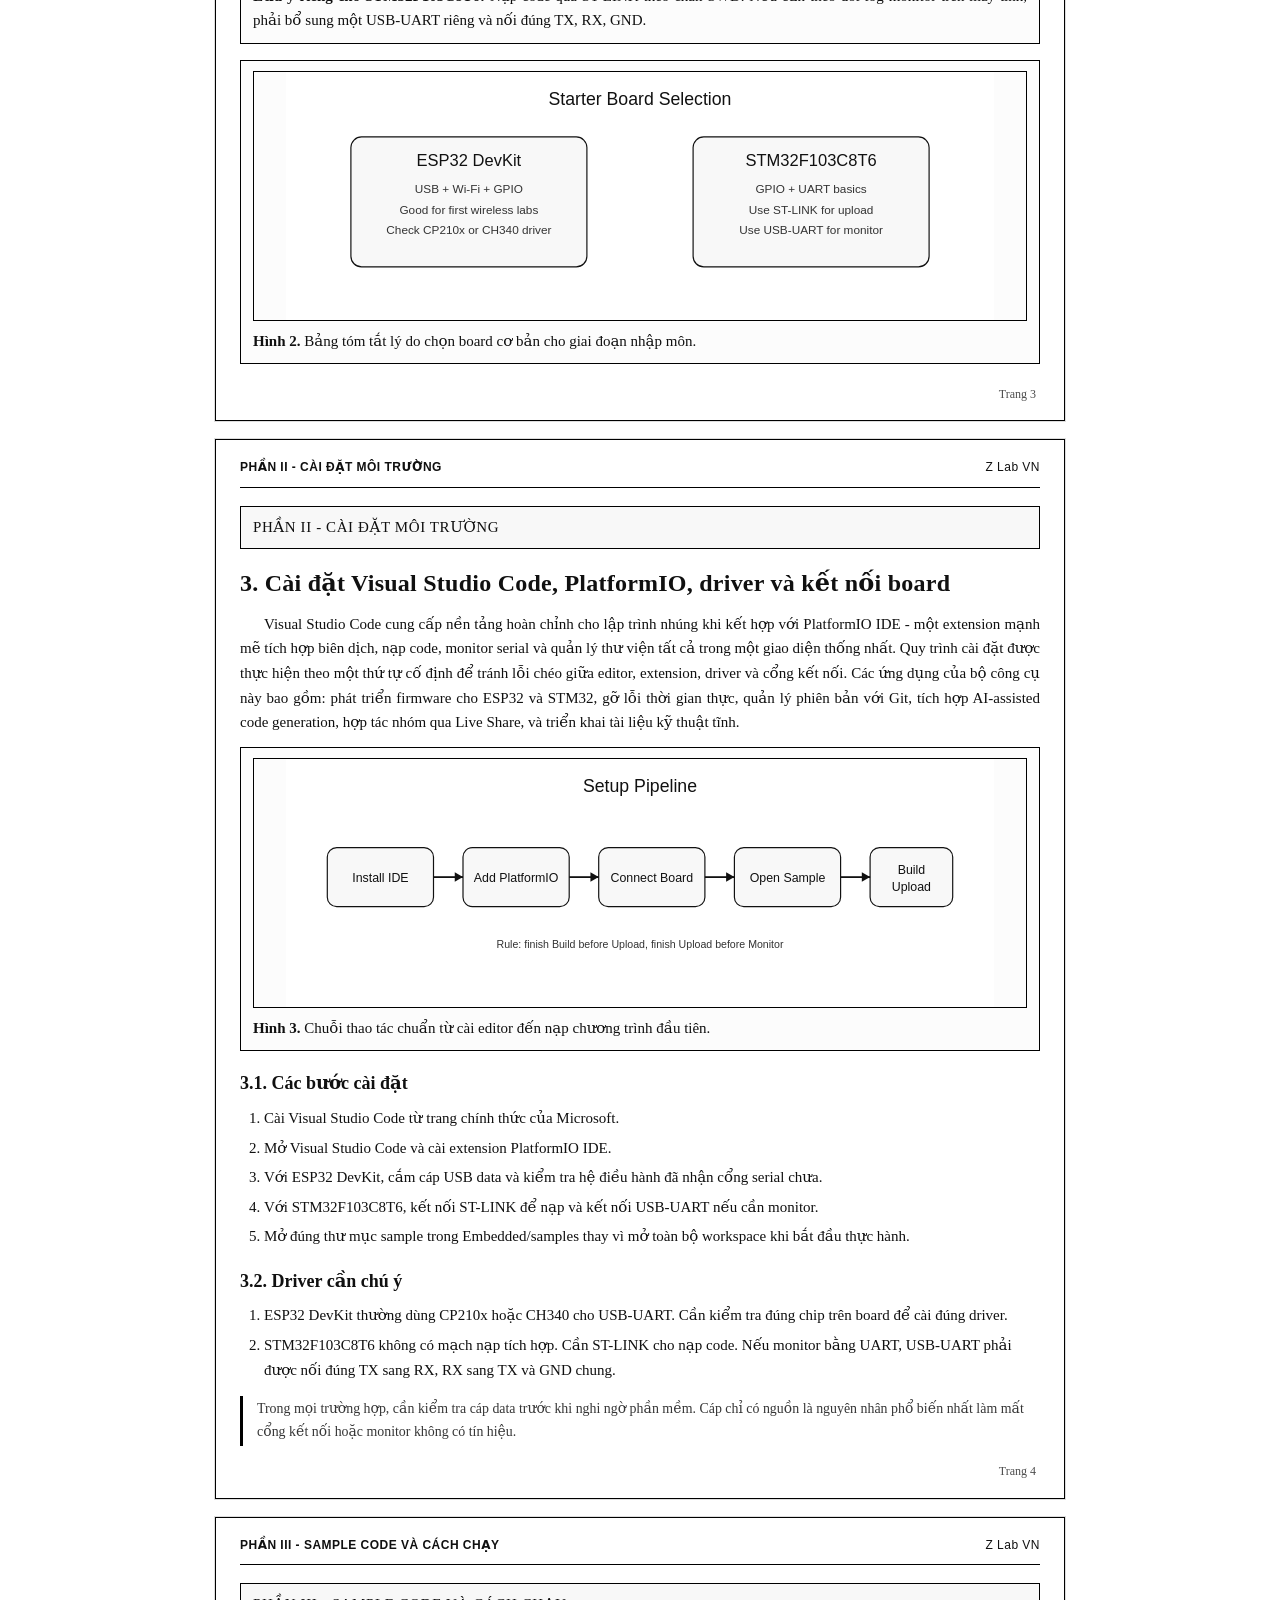
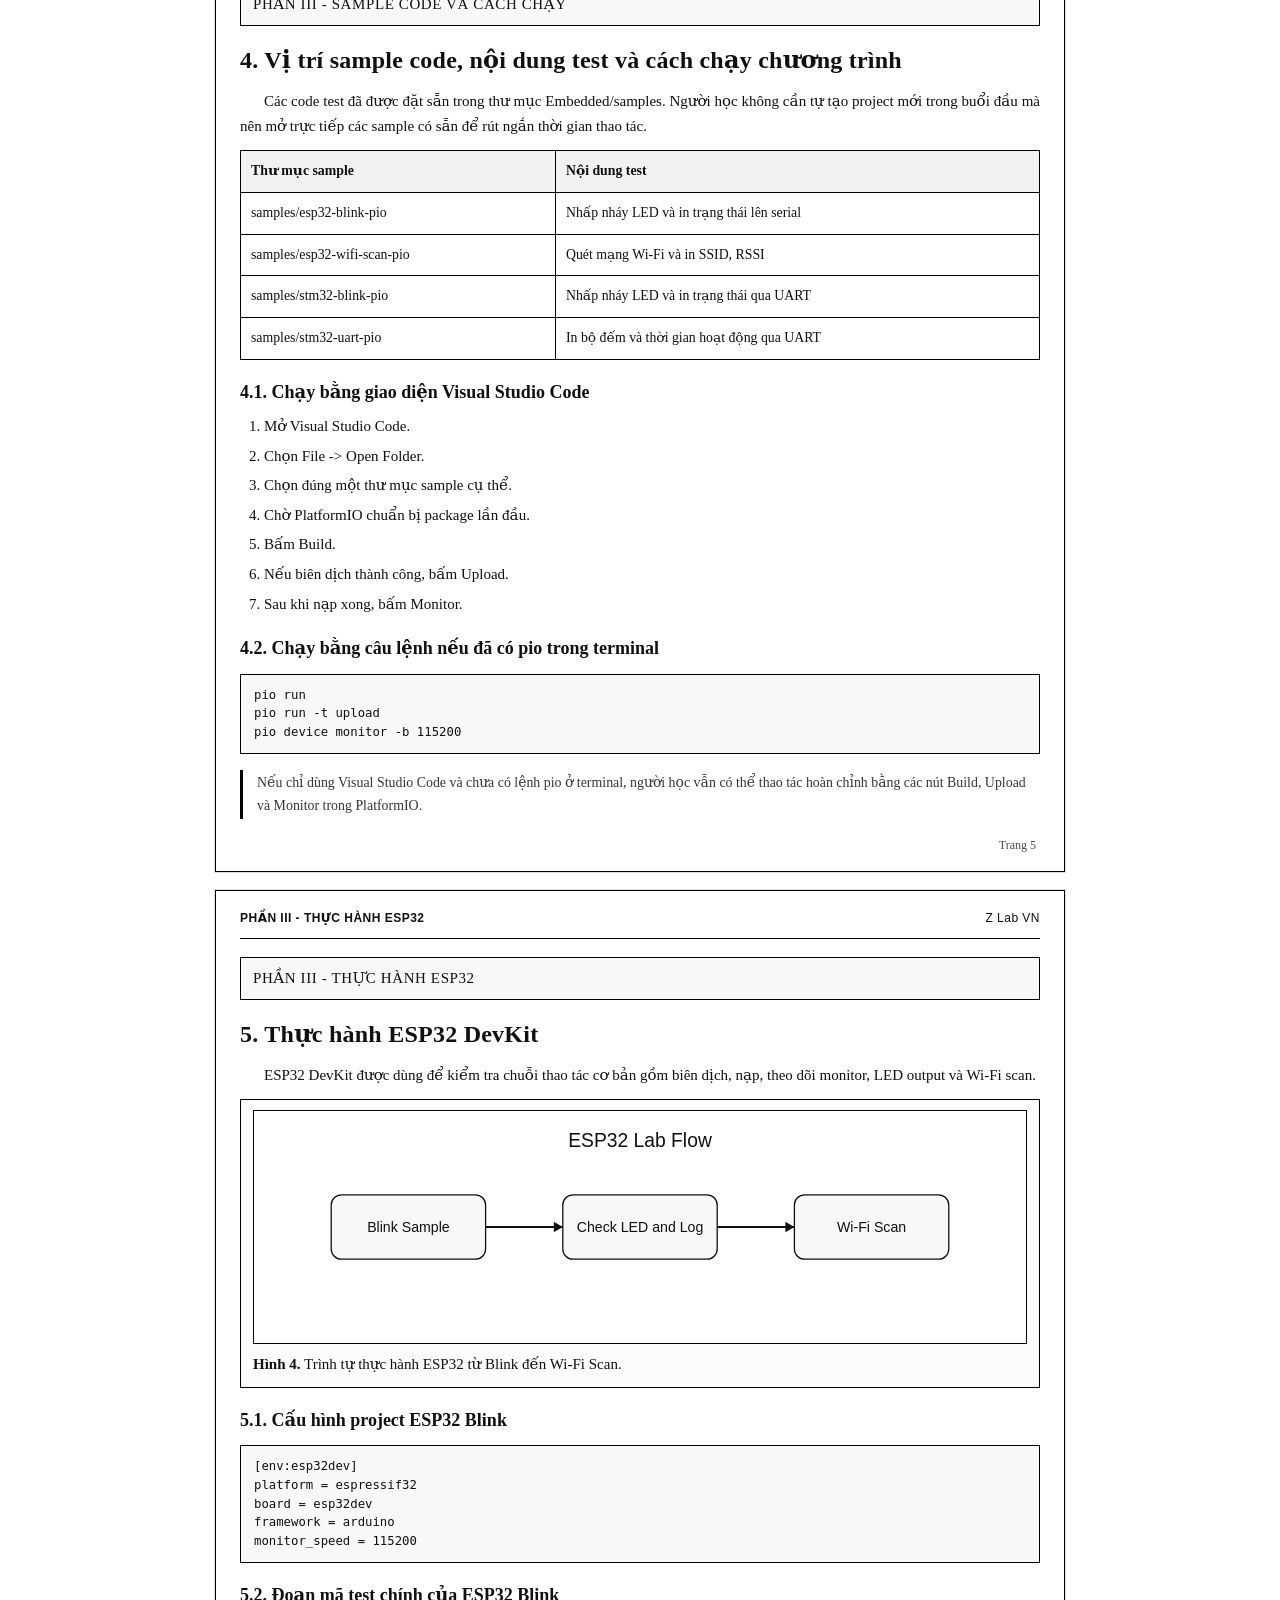
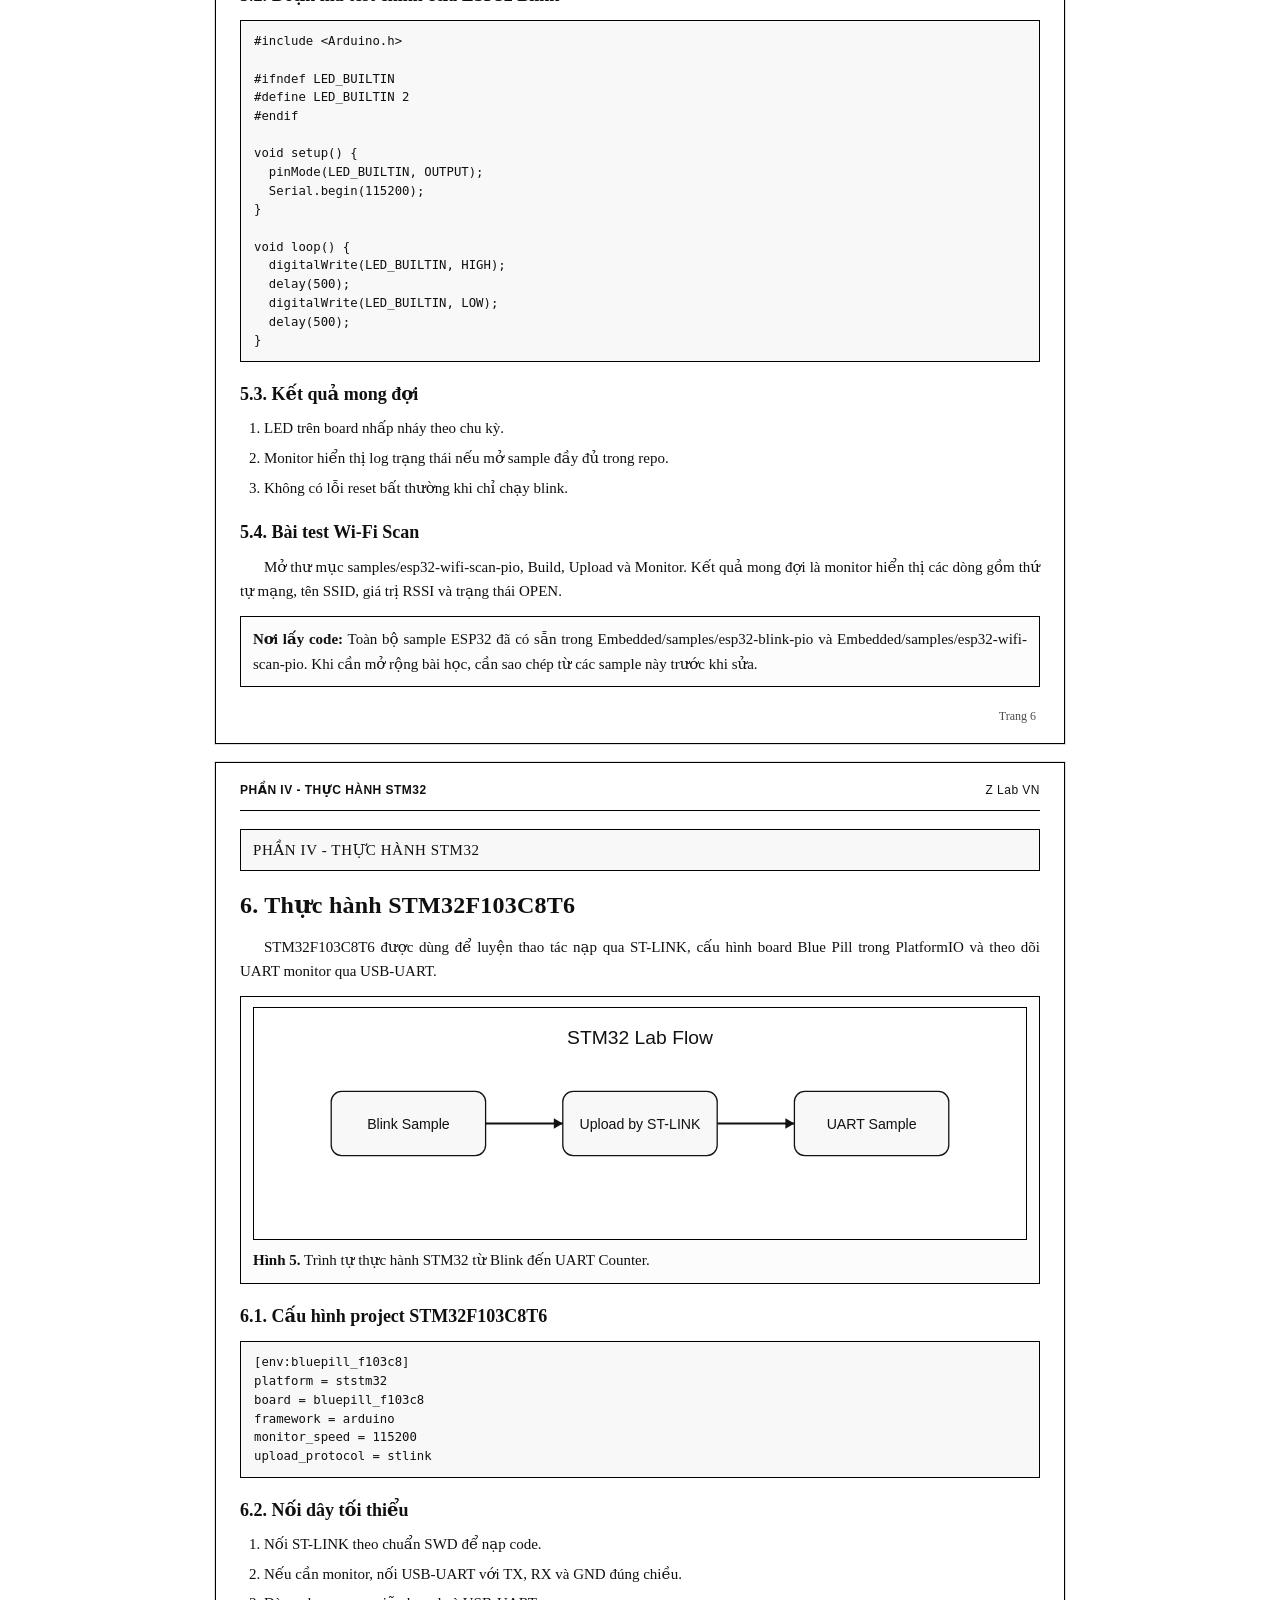
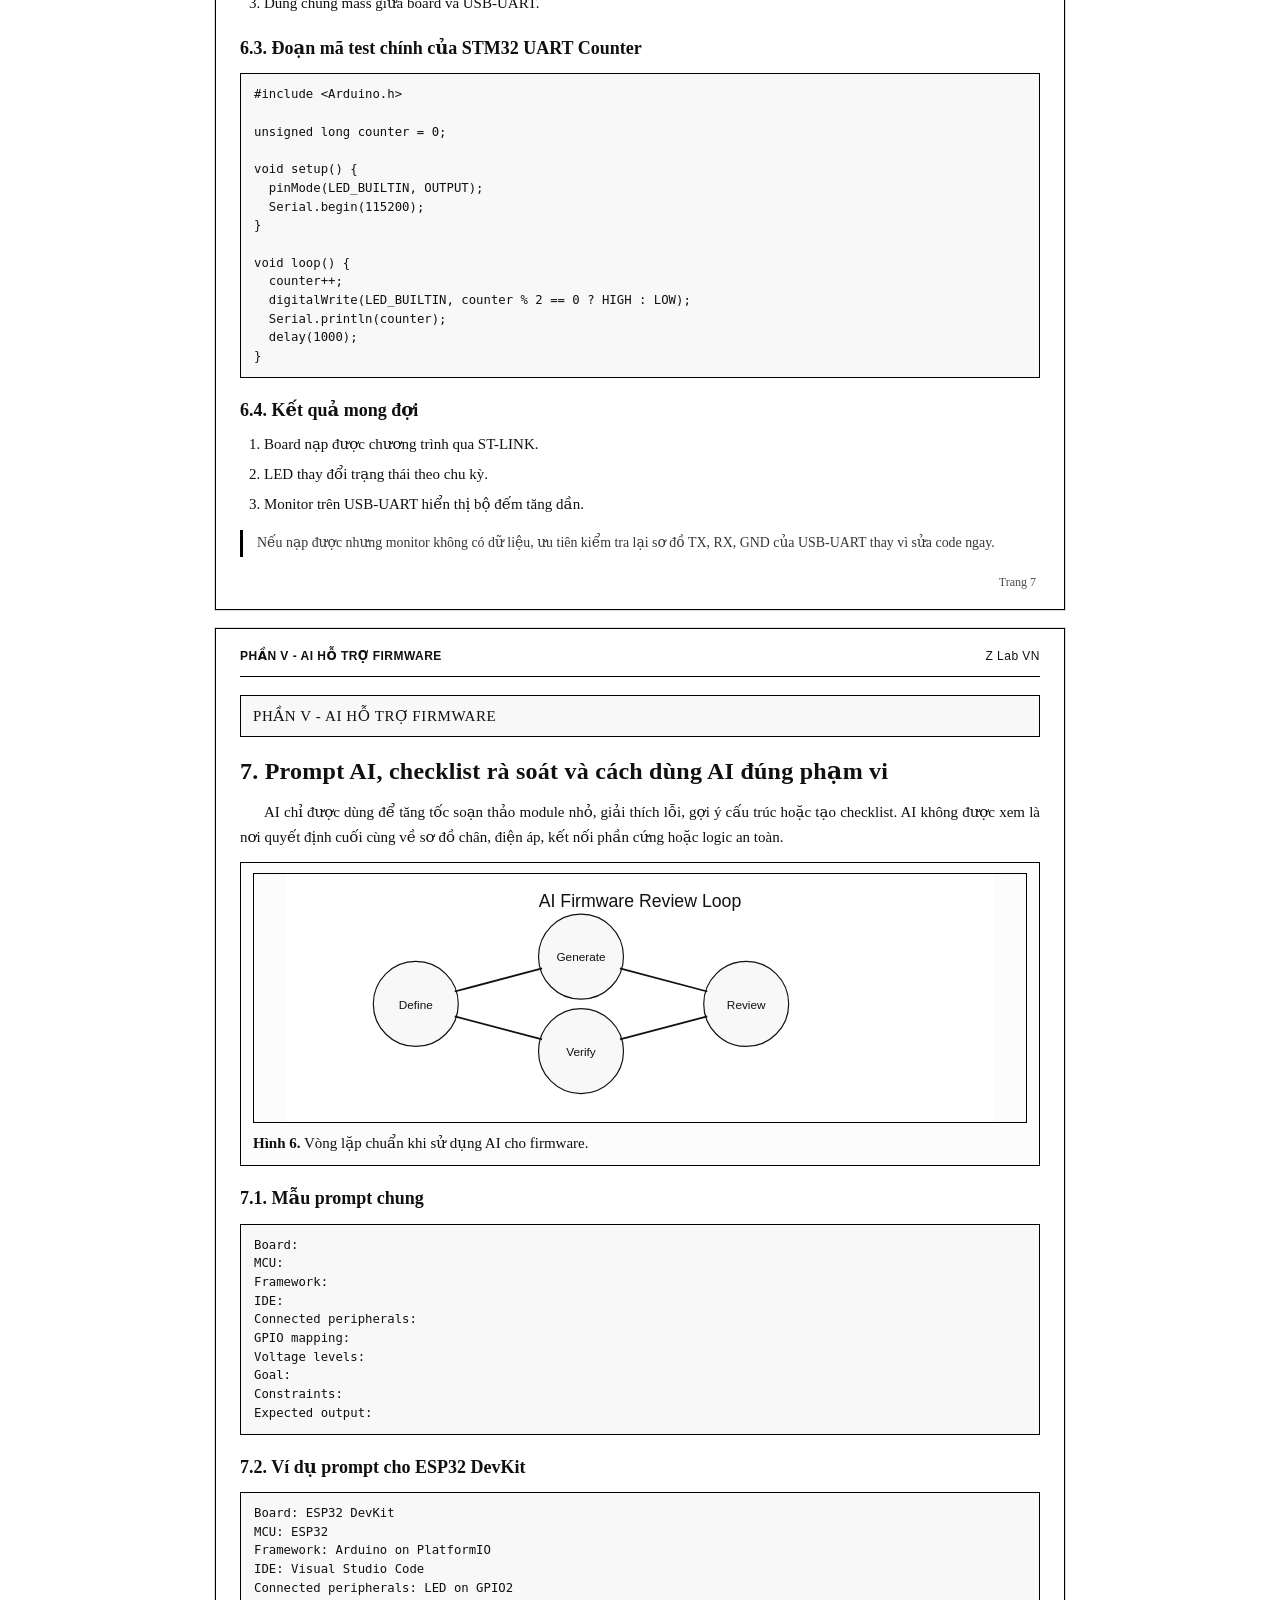
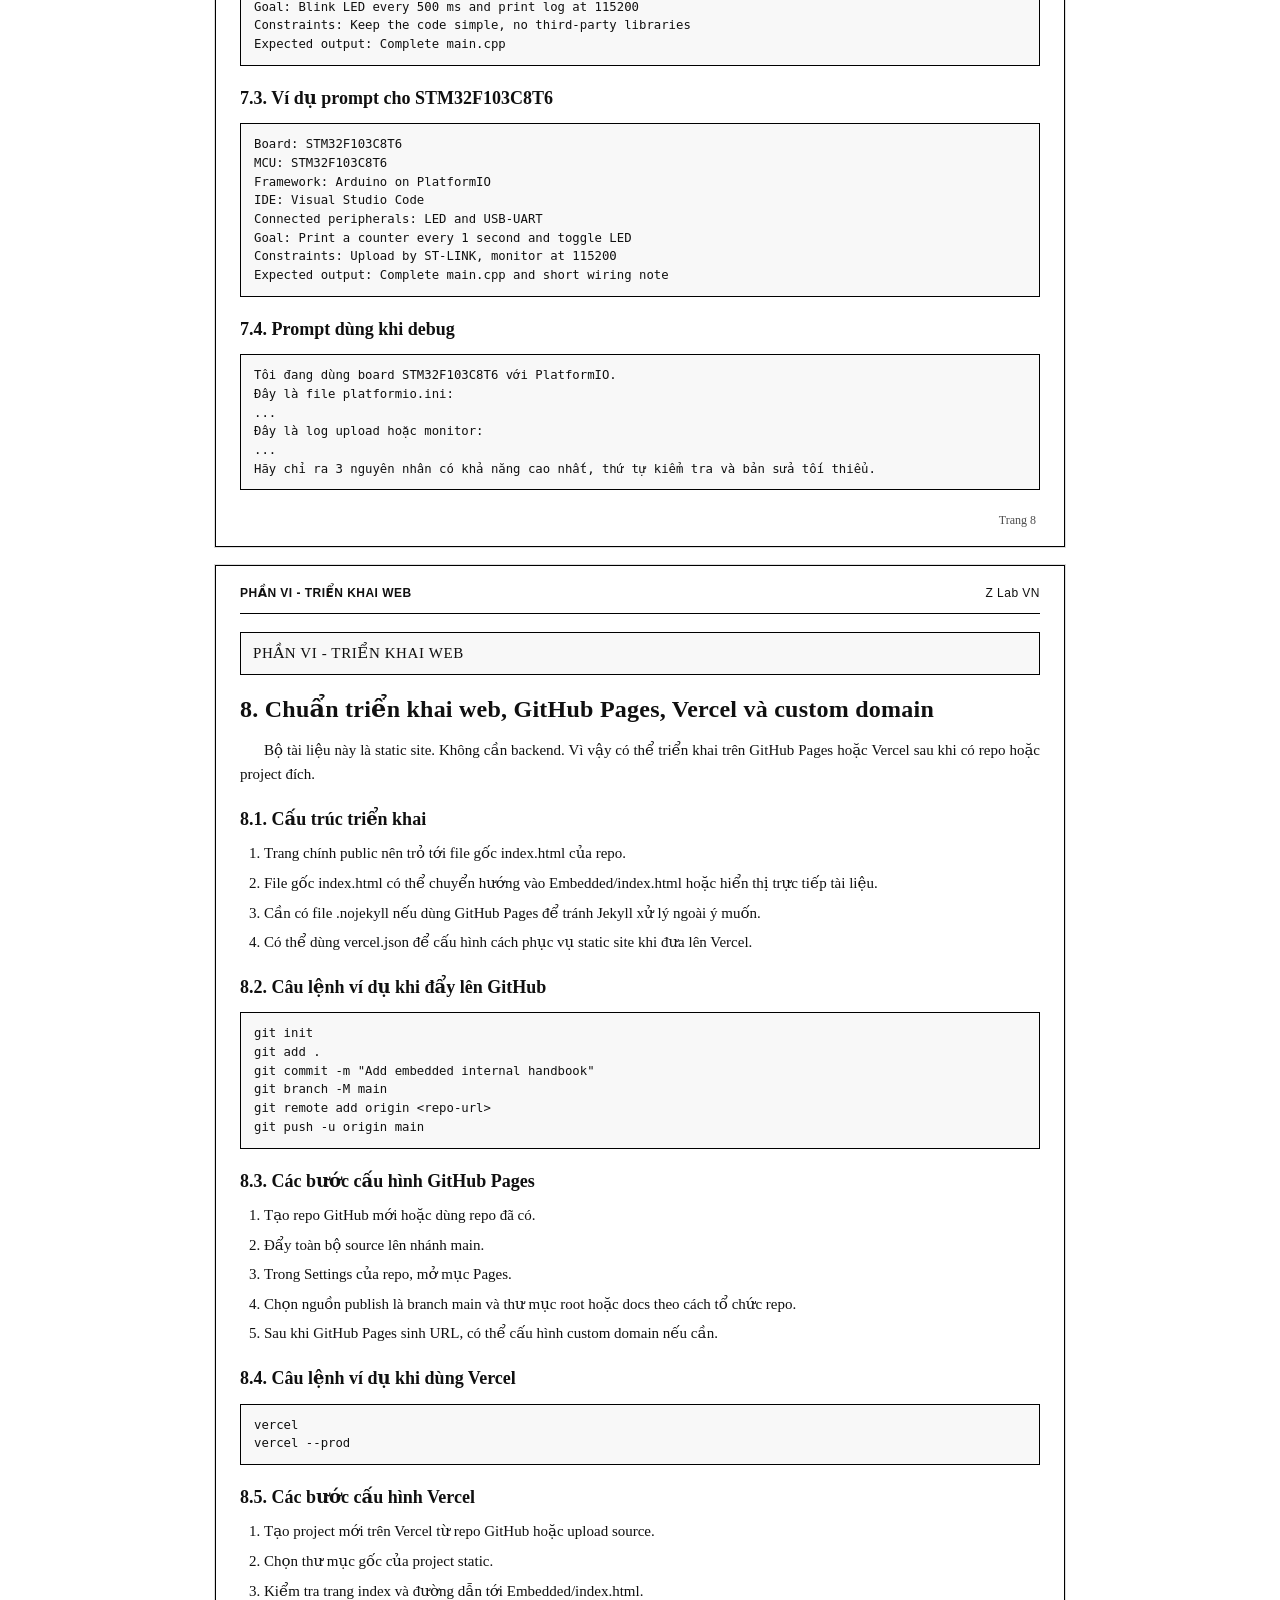
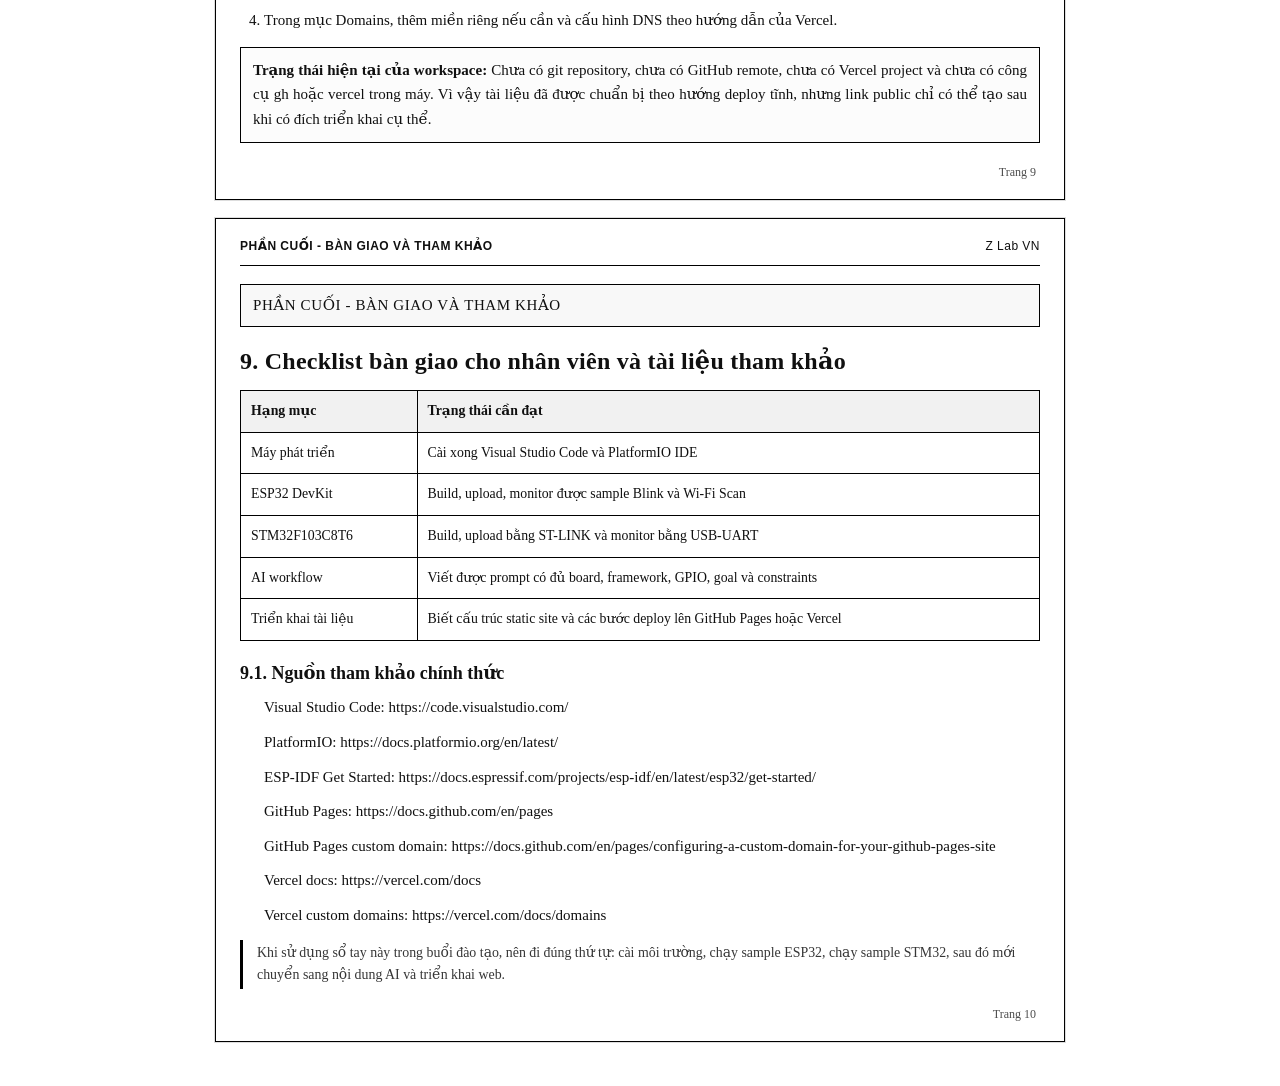
==== commit 9e2681c8: "Update: Fix Vietnamese text with proper diacritics and enhance Visual Studio Code importance" ====
--- a/Embedded/index.html
+++ b/Embedded/index.html
@@ -115,7 +115,7 @@
       <div class="section-band">Phần mở đầu</div>
 
       <h2>1. Mục đích, phạm vi và chuẩn đầu ra</h2>
-      <p class="lead">Sổ tay này được dùng để đào tạo nội bộ các nhân sự bắt đầu làm việc với lập trình nhúng tại Z Lab VN, sử dụng Visual Studio Code làm môi trường chung cho giai đoạn nhập môn.</p>
+      <p class="lead">Sổ tay này được dùng để đào tạo nội bộ các nhân sự bắt đầu làm việc với lập trình nhúng tại Z Lab VN, sử dụng <strong>Visual Studio Code</strong> làm môi trường chung cho giai đoạn nhập môn. Visual Studio Code là một trình soạn thảo mã nguồn mạnh mẽ, đa nền tảng (Windows, macOS, Linux), hỗ trợ đầy đủ cho phát triển nhúng qua các extension như PlatformIO, debugger tích hợp, Git integration, terminal nội bộ và AI code assistant. Nhờ tính đa năng và linh hoạt, Visual Studio Code đã trở thành công cụ tiêu chuẩn cho phát triển firmware, web, backend và nhiều lĩnh vực khác trong cộng đồng kỹ sư.</p>
       <p>Phạm vi tài liệu tập trung vào hai nền tảng cơ bản là ESP32 DevKit và STM32F103C8T6. Mỗi người học cần nắm được phần cứng cơ bản, cấu trúc project, thao tác Build, Upload, Monitor, cách đọc log và cách kiểm tra lỗi trước khi chuyển sang các bài toán có độ phức tạp cao hơn.</p>
       <p>Đầu ra tối thiểu sau khi hoàn thành tài liệu gồm: cài được môi trường, chạy được sample ESP32 và STM32, hiểu nơi lấy code test, biết sửa code mức cơ bản, biết viết prompt AI kỹ thuật và biết cách chuẩn bị site tĩnh để triển khai lên GitHub Pages hoặc Vercel.</p>
 
@@ -185,7 +185,7 @@
       <div class="section-band">Phần II - Cài đặt môi trường</div>
 
       <h2>3. Cài đặt Visual Studio Code, PlatformIO, driver và kết nối board</h2>
-      <p>Quy trình cài đặt được thực hiện theo một thứ tự cố định để tránh lỗi chéo giữa editor, extension, driver và cổng kết nối.</p>
+      <p>Visual Studio Code cung cấp nền tảng hoàn chỉnh cho lập trình nhúng khi kết hợp với PlatformIO IDE - một extension mạnh mẽ tích hợp biên dịch, nạp code, monitor serial và quản lý thư viện tất cả trong một giao diện thống nhất. Quy trình cài đặt được thực hiện theo một thứ tự cố định để tránh lỗi chéo giữa editor, extension, driver và cổng kết nối. Các ứng dụng của bộ công cụ này bao gồm: phát triển firmware cho ESP32 và STM32, gỡ lỗi thời gian thực, quản lý phiên bản với Git, tích hợp AI-assisted code generation, hợp tác nhóm qua Live Share, và triển khai tài liệu kỹ thuật tĩnh.</p>
 
       <div class="figure-box">
         <img src="./assets/figures/setup-pipeline.svg" alt="Setup pipeline" />
